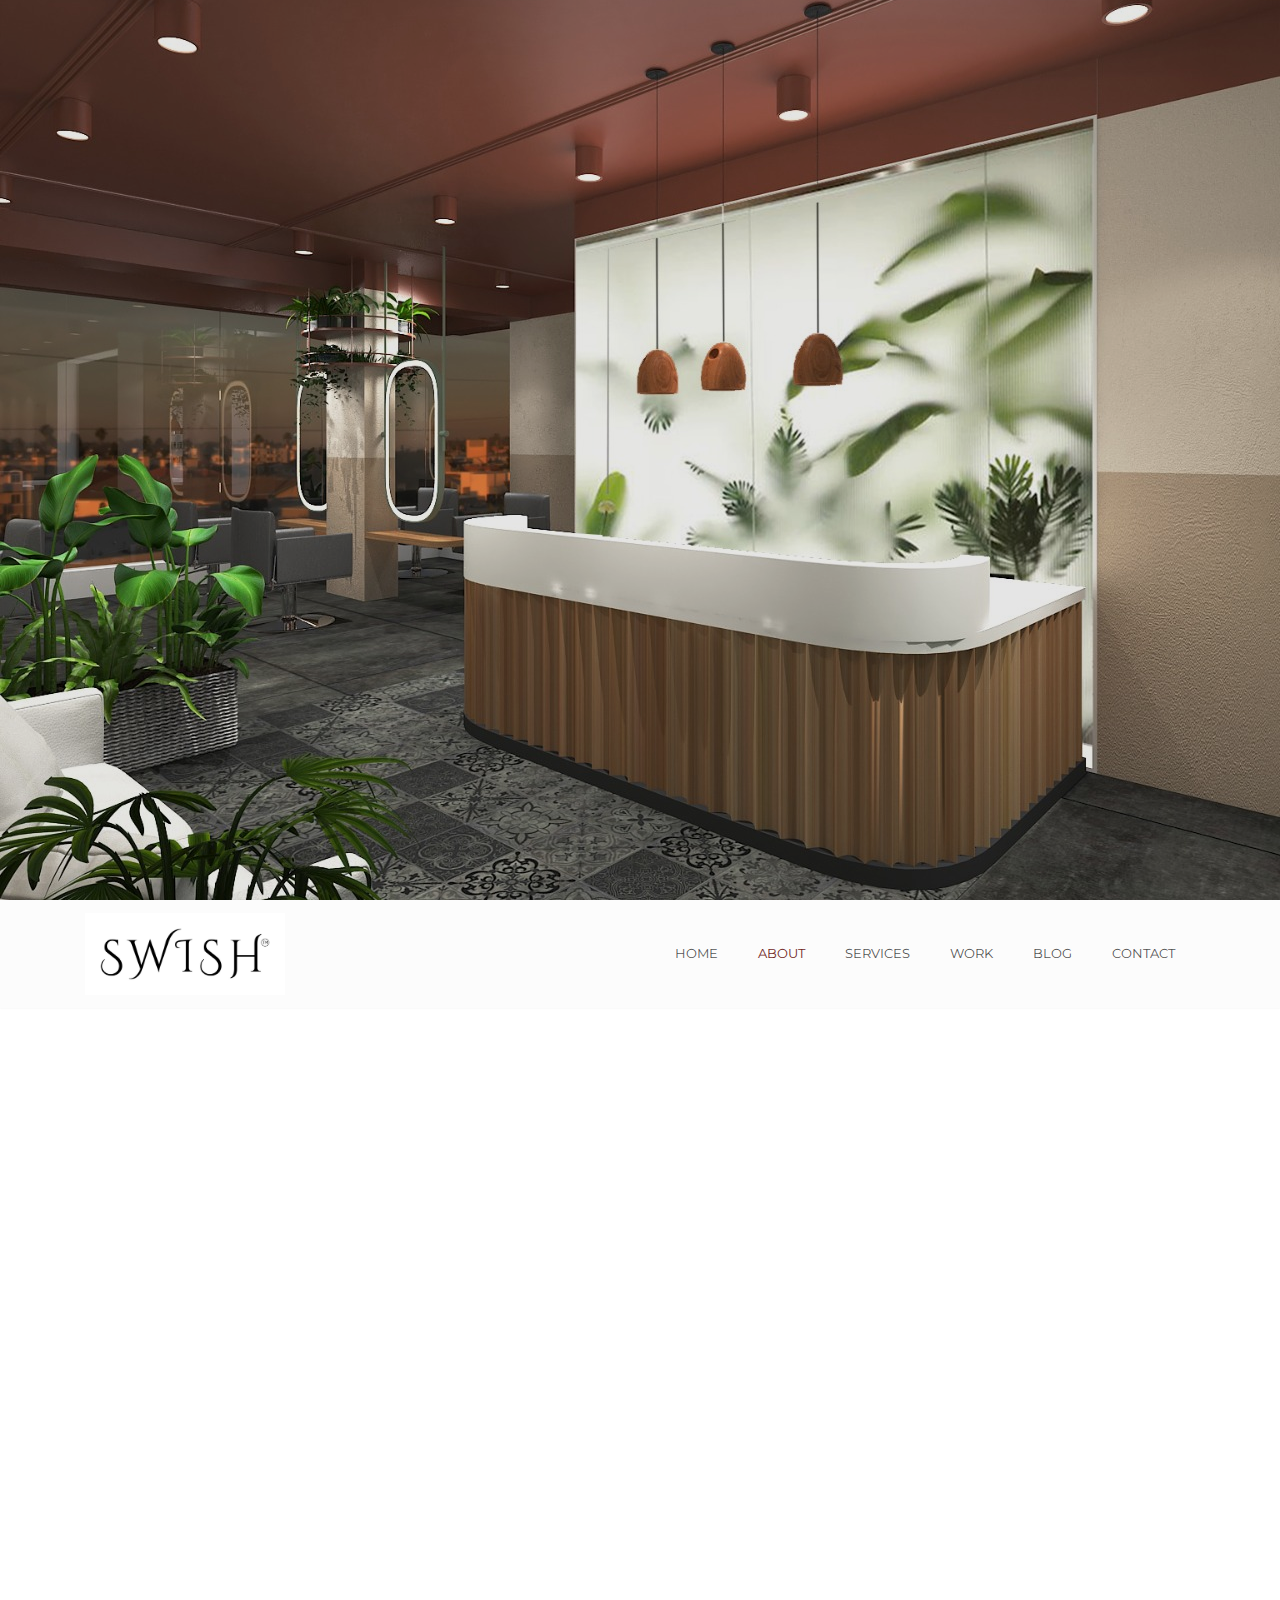
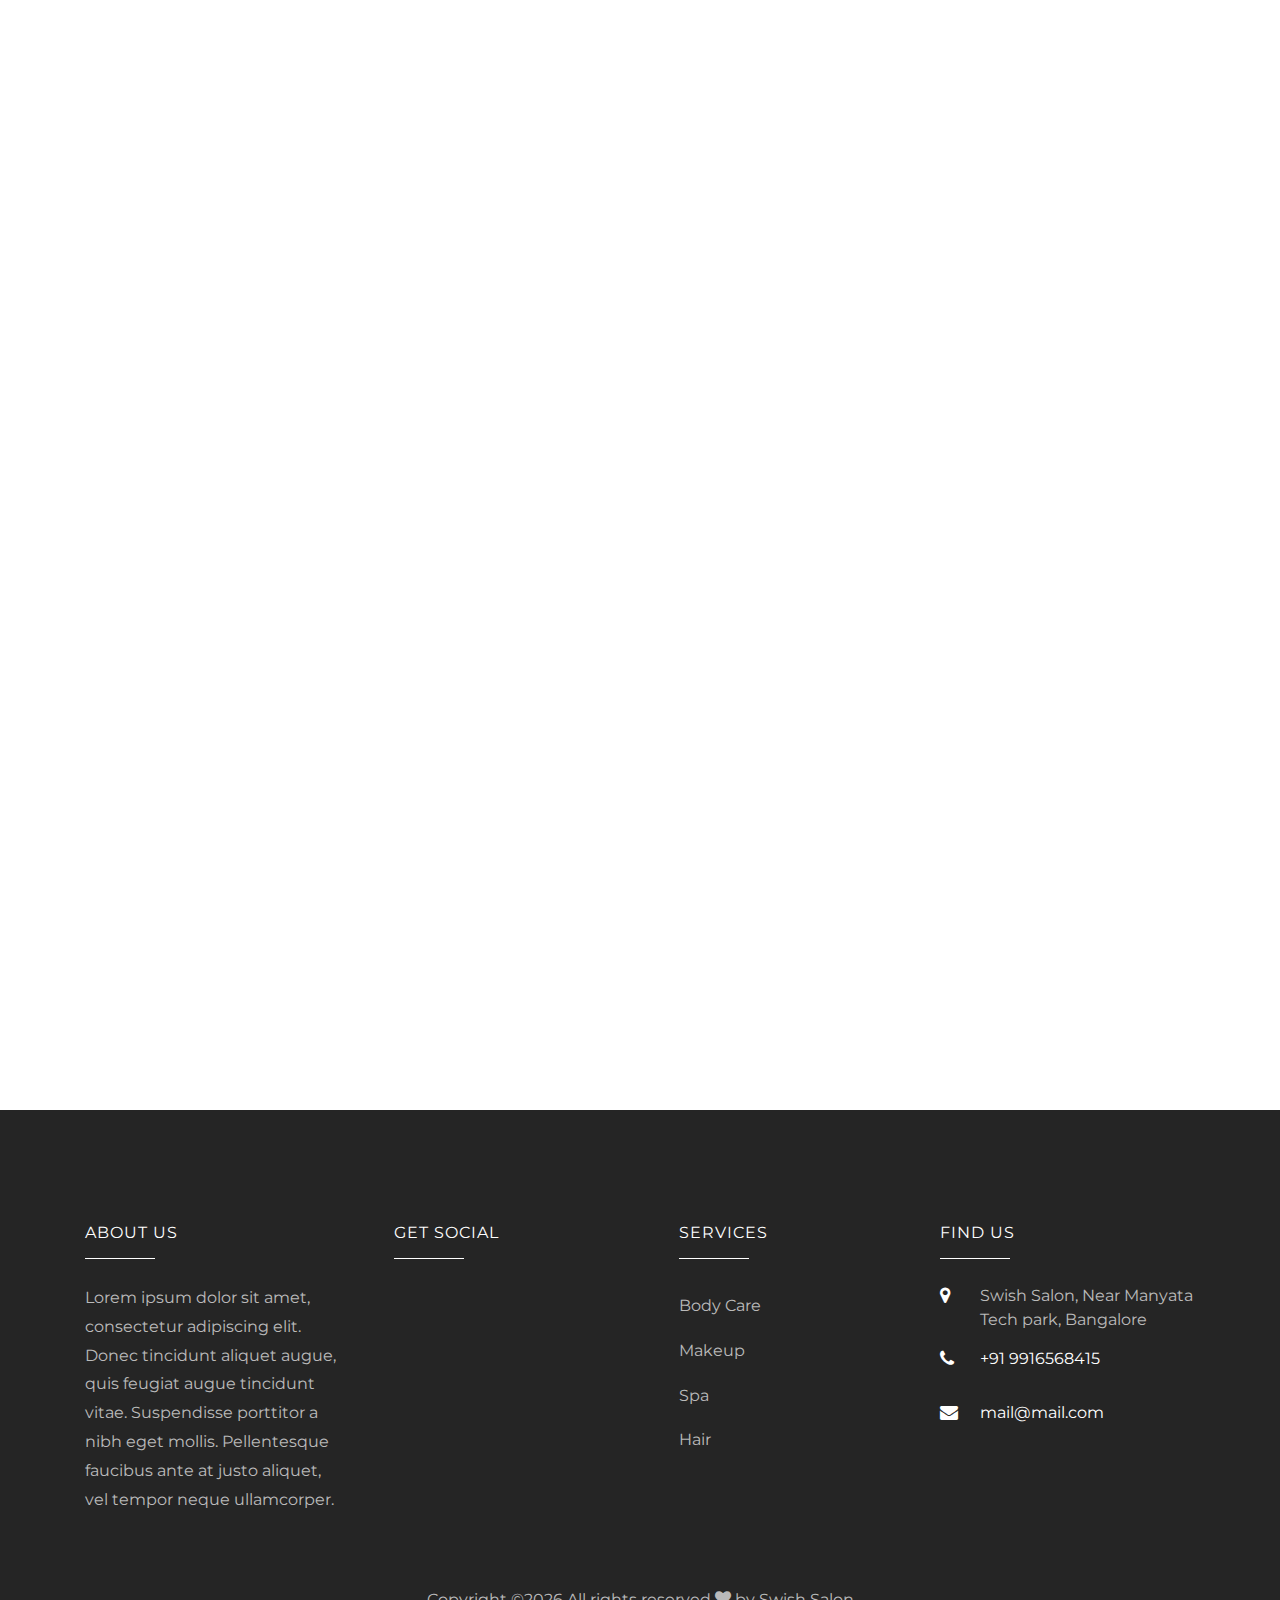
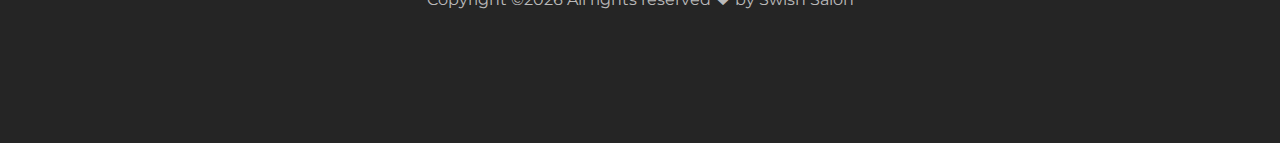
==== about.html @ e0be9bf8 "First commit" ====
<!DOCTYPE html>
<html lang="en">
  <head>
    <title>Swish Salon</title>
    <meta charset="utf-8">
    <meta name="viewport" content="width=device-width, initial-scale=1, shrink-to-fit=no">
    
    <link href="https://fonts.googleapis.com/css?family=Montserrat:300,400,600,700" rel="stylesheet">

    <link rel="stylesheet" href="css/open-iconic-bootstrap.min.css">
    <link rel="stylesheet" href="css/animate.css">
    
    <link rel="stylesheet" href="css/owl.carousel.min.css">
    <link rel="stylesheet" href="css/owl.theme.default.min.css">
    <link rel="stylesheet" href="css/magnific-popup.css">

    <link rel="stylesheet" href="css/aos.css">

    <link rel="stylesheet" href="css/ionicons.min.css">

    <link rel="stylesheet" href="css/bootstrap-datepicker.css">
    <link rel="stylesheet" href="css/jquery.timepicker.css">

    
    <link rel="stylesheet" href="css/flaticon.css">
    <link rel="stylesheet" href="css/icomoon.css">
    <link rel="stylesheet" href="css/style.css">
    <link rel="stylesheet" type="text/css" href="css/custom.css">
  </head>
  <body>
    
    <div class="hero-wrap js-fullheight" style="background-image: url('images/swish_bg.jpg');" data-stellar-background-ratio="0.5">
      <div class="overlay"></div>
      <div class="container">
        <div class="row no-gutters slider-text js-fullheight align-items-center justify-content-center" data-scrollax-parent="true">
          <div class="col-md-8 ftco-animate text-center" data-scrollax=" properties: { translateY: '70%' }">
            <div class="icon">
              <a href="index.html" class="logo">
                <h1 class="font-60">Swish</h1>
              </a>
            </div>
            <h1 class="mb-4 font-35" data-scrollax="properties: { translateY: '30%', opacity: 1.6 }">Hair And Beauty</h1>
            <p class="mb-5" data-scrollax="properties: { translateY: '30%', opacity: 1.6 }"></p>

            <p data-scrollax="properties: { translateY: '30%', opacity: 1.6 }"><a href="services.html" class="btn btn-white btn-outline-white px-4 py-3">View Our Services</a></p>
          </div>
        </div>
      </div>
    </div>
    
    <nav class="navbar navbar-expand-lg navbar-dark ftco_navbar bg-dark ftco-navbar-light" id="ftco-navbar">
      <div class="container">
        <a class="navbar-brand" href="index.html"><img src="images/swish.jpg" class="logo-img" alt="logo image"></a>
        <button class="navbar-toggler" type="button" data-toggle="collapse" data-target="#ftco-nav" aria-controls="ftco-nav" aria-expanded="false" aria-label="Toggle navigation">
          <span class="oi oi-menu"></span> Menu
        </button>

        <div class="collapse navbar-collapse" id="ftco-nav">
          <ul class="navbar-nav ml-auto">
            <li class="nav-item"><a href="index.html" class="nav-link">Home</a></li>
            <li class="nav-item active"><a href="about.html" class="nav-link">About</a></li>
            <li class="nav-item"><a href="services.html" class="nav-link">Services</a></li>
            <li class="nav-item"><a href="work.html" class="nav-link">Work</a></li>
            <li class="nav-item"><a href="blog.html" class="nav-link">Blog</a></li>
            <li class="nav-item"><a href="contact.html" class="nav-link">Contact</a></li>
          </ul>
        </div>
      </div>
    </nav>
    <!-- END nav -->

    <section class="ftco-section">
    	<div class="container">
    		<div class="row d-flex">
    			<div class="col-md-6 d-flex ftco-animate">
    				<div class="img img-about align-self-stretch" style="background-image: url(images/bg_3.jpg); width: 100%;"></div>
    			</div>
    			<div class="col-md-6 pl-md-5 ftco-animate">
    				<h2 class="mb-4">About Swish Salon and Spa</h2>
    				<p>Lorem ipsum dolor sit amet, consectetur adipiscing elit. Donec tincidunt aliquet augue, quis feugiat augue tincidunt vitae. Suspendisse porttitor a nibh eget mollis. Pellentesque faucibus ante at justo aliquet, vel tempor neque ullamcorper. Duis scelerisque enim arcu, commodo rutrum nisi volutpat sit amet. Aenean non elit vel mauris auctor placerat. Ut pretium aliquam velit. Cras nec lectus placerat, suscipit erat id, congue nisi. Nullam tristique consectetur vestibulum. Nulla rutrum purus vel enim pellentesque, non maximus massa ullamcorper. Donec mollis nisi sapien, at lobortis libero interdum sed. Integer elit nunc, fringilla non viverra id, varius vel dolor. Nullam ultricies eros eget consectetur mattis. Nulla pellentesque molestie ligula ac malesuada.</p>
    				<p>Lorem ipsum dolor sit amet, consectetur adipiscing elit. Donec tincidunt aliquet augue, quis feugiat augue tincidunt vitae. Suspendisse porttitor a nibh eget mollis. Pellentesque faucibus ante at justo aliquet, vel tempor neque ullamcorper. Duis scelerisque enim arcu, commodo rutrum nisi volutpat sit amet. Aenean non elit vel mauris auctor placerat. Ut pretium aliquam velit. Cras nec lectus placerat, suscipit erat id, congue nisi. Nullam tristique consectetur vestibulum. Nulla rutrum purus vel enim pellentesque, non maximus massa ullamcorper. Donec mollis nisi sapien, at lobortis libero interdum sed. Integer elit nunc, fringilla non viverra id, varius vel dolor. Nullam ultricies eros eget consectetur mattis. Nulla pellentesque molestie ligula ac malesuada.</p>
    			</div>
    		</div>
    	</div>
    </section>

<section class="ftco-section">
      <div class="container">
        <div class="row d-flex">
          <div class="col-md-6 pl-md-5 ftco-animate">
            <h2 class="mb-4">Our products</h2>
            <p>Lorem ipsum dolor sit amet, consectetur adipiscing elit. Donec tincidunt aliquet augue, quis feugiat augue tincidunt vitae. Suspendisse porttitor a nibh eget mollis. Pellentesque faucibus ante at justo aliquet, vel tempor neque ullamcorper. Duis scelerisque enim arcu, commodo rutrum nisi volutpat sit amet. Aenean non elit vel mauris auctor placerat. Ut pretium aliquam velit. Cras nec lectus placerat, suscipit erat id, congue nisi. Nullam tristique consectetur vestibulum. Nulla rutrum purus vel enim pellentesque, non maximus massa ullamcorper. Donec mollis nisi sapien, at lobortis libero interdum sed. Integer elit nunc, fringilla non viverra id, varius vel dolor. Nullam ultricies eros eget consectetur mattis. Nulla pellentesque molestie ligula ac malesuada.</p>
            <p>Lorem ipsum dolor sit amet, consectetur adipiscing elit. Donec tincidunt aliquet augue, quis feugiat augue tincidunt vitae. Suspendisse porttitor a nibh eget mollis. Pellentesque faucibus ante at justo aliquet, vel tempor neque ullamcorper. Duis scelerisque enim arcu, commodo rutrum nisi volutpat sit amet. Aenean non elit vel mauris auctor placerat. Ut pretium aliquam velit. Cras nec lectus placerat, suscipit erat id, congue nisi. Nullam tristique consectetur vestibulum. Nulla rutrum purus vel enim pellentesque, non maximus massa ullamcorper. Donec mollis nisi sapien, at lobortis libero interdum sed. Integer elit nunc, fringilla non viverra id, varius vel dolor. Nullam ultricies eros eget consectetur mattis. Nulla pellentesque molestie ligula ac malesuada.</p>
          </div>
           <div class="col-md-6 d-flex ftco-animate">
            <div class="img img-about align-self-stretch" style="background-image: url(images/bg_3.jpg); width: 100%;"></div>
          </div>
        </div>
      </div>
    </section>

    <footer class="ftco-footer ftco-section img">
      <div class="overlay"></div>
      <div class="container">
        <div class="row mb-5">
          <div class="col-md-3">
            <div class="ftco-footer-widget mb-4">
              <h2 class="ftco-heading-2">About Us</h2>
              <p>Lorem ipsum dolor sit amet, consectetur adipiscing elit. Donec tincidunt aliquet augue, quis feugiat augue tincidunt vitae. Suspendisse porttitor a nibh eget mollis. Pellentesque faucibus ante at justo aliquet, vel tempor neque ullamcorper.</p>
            </div>
          </div>
          <div class="col-md-3">
            <div class="ftco-footer-widget mb-4 ml-md-4">
            <h2 class="ftco-heading-2">Get Social</h2>
            <ul class="ftco-footer-social list-unstyled">
                <li class="ftco-animate"><a href="#"><span class="icon-twitter"></span></a></li>
                <li class="ftco-animate"><a href="#"><span class="icon-facebook"></span></a></li>
                <li class="ftco-animate"><a href="#"><span class="icon-instagram"></span></a></li>
            </ul>
          </div>
          </div>
          <div class="col-md-3">
             <div class="ftco-footer-widget mb-4 ml-md-4">
              <h2 class="ftco-heading-2">Services</h2>
              <ul class="list-unstyled">
                <li><a href="#" class="py-2 d-block">Body Care</a></li>
                <li><a href="#" class="py-2 d-block">Makeup</a></li>
                <li><a href="#" class="py-2 d-block">Spa</a></li>
                <li><a href="#" class="py-2 d-block">Hair</a></li>
              </ul>
            </div>
          </div>
          <div class="col-md-3">
            <div class="ftco-footer-widget mb-4">
              <h2 class="ftco-heading-2">Find Us</h2>
              <div class="block-23 mb-3">
                <ul>
                  <li><span class="icon icon-map-marker"></span><span class="text">Swish Salon, Near Manyata Tech park, Bangalore</span></li>
                  <li><a href="#"><span class="icon icon-phone"></span><span class="text">+91 9916568415</span></a></li>
                  <li><a href="#"><span class="icon icon-envelope"></span><span class="text">mail@mail.com</span></a></li>
                </ul>
              </div>
            </div>
          </div>
        </div>
        <div class="row">
          <div class="col-md-12 text-center">

            <p>Copyright &copy;<script>document.write(new Date().getFullYear());</script> All rights reserved <i class="icon-heart" aria-hidden="true"></i> by Swish Salon</p>
          </div>
        </div>
      </div>
    </footer>
    
  

  <!-- loader -->
  <div id="ftco-loader" class="show fullscreen"><svg class="circular" width="48px" height="48px"><circle class="path-bg" cx="24" cy="24" r="22" fill="none" stroke-width="4" stroke="#eeeeee"/><circle class="path" cx="24" cy="24" r="22" fill="none" stroke-width="4" stroke-miterlimit="10" stroke="#F96D00"/></svg></div>


  <script src="js/jquery.min.js"></script>
  <script src="js/jquery-migrate-3.0.1.min.js"></script>
  <script src="js/popper.min.js"></script>
  <script src="js/bootstrap.min.js"></script>
  <script src="js/jquery.easing.1.3.js"></script>
  <script src="js/jquery.waypoints.min.js"></script>
  <script src="js/jquery.stellar.min.js"></script>
  <script src="js/owl.carousel.min.js"></script>
  <script src="js/jquery.magnific-popup.min.js"></script>
  <script src="js/aos.js"></script>
  <script src="js/jquery.animateNumber.min.js"></script>
  <script src="js/bootstrap-datepicker.js"></script>
  <script src="js/jquery.timepicker.min.js"></script>
  <script src="js/scrollax.min.js"></script>
  <script src="js/main.js"></script>
    
  </body>
</html>
---- css/flaticon.css ----
/*
  	Flaticon icon font: Flaticon
  	Creation date: 08/09/2018 05:20
  	*/

@font-face {
  font-family: "Flaticon";
  src: url("../fonts/flaticon/font/Flaticon.eot");
  src: url("../fonts/flaticon/font/Flaticon.eot?#iefix") format("embedded-opentype"),
       url("../fonts/flaticon/font/Flaticon.woff") format("woff"),
       url("../fonts/flaticon/font/Flaticon.ttf") format("truetype"),
       url("../fonts/flaticon/font/Flaticon.svg#Flaticon") format("svg");
  font-weight: normal;
  font-style: normal;
}

@media screen and (-webkit-min-device-pixel-ratio:0) {
  @font-face {
    font-family: "Flaticon";
    src: url("../fonts/flaticon/font/Flaticon.svg#Flaticon") format("svg");
  }
}

[class^="flaticon-"]:before, [class*=" flaticon-"]:before,
[class^="flaticon-"]:after, [class*=" flaticon-"]:after {   
  font-family: Flaticon;
  font-style: normal;
  font-weight: normal;
  font-variant: normal;
  text-transform: none;
  line-height: 1;

  /* Better Font Rendering =========== */
  -webkit-font-smoothing: antialiased;
  -moz-osx-font-smoothing: grayscale;
}

.flaticon-flower:before { content: "\f100"; }
.flaticon-cosmetics:before { content: "\f101"; }
.flaticon-curl:before { content: "\f102"; }
.flaticon-facial-treatment:before { content: "\f103"; }
---- css/icomoon.css ----
@font-face {
  font-family: 'icomoon';
  src:  url('../fonts/icomoon/icomoon.eot?6tt51o');
  src:  url('../fonts/icomoon/icomoon.eot?6tt51o#iefix') format('embedded-opentype'),
    url('../fonts/icomoon/icomoon.ttf?6tt51o') format('truetype'),
    url('../fonts/icomoon/icomoon.woff?6tt51o') format('woff'),
    url('../fonts/icomoon/icomoon.svg?6tt51o#icomoon') format('svg');
  font-weight: normal;
  font-style: normal;
}

[class^="icon-"], [class*=" icon-"] {
  /* use !important to prevent issues with browser extensions that change fonts */
  font-family: 'icomoon' !important;
  speak: none;
  font-style: normal;
  font-weight: normal;
  font-variant: normal;
  text-transform: none;
  line-height: 1;

  /* Better Font Rendering =========== */
  -webkit-font-smoothing: antialiased;
  -moz-osx-font-smoothing: grayscale;
}

.icon-asterisk:before {
  content: "\f069";
}
.icon-plus:before {
  content: "\f067";
}
.icon-question:before {
  content: "\f128";
}
.icon-minus:before {
  content: "\f068";
}
.icon-glass:before {
  content: "\f000";
}
.icon-music:before {
  content: "\f001";
}
.icon-search:before {
  content: "\f002";
}
.icon-envelope-o:before {
  content: "\f003";
}
.icon-heart:before {
  content: "\f004";
}
.icon-star:before {
  content: "\f005";
}
.icon-star-o:before {
  content: "\f006";
}
.icon-user:before {
  content: "\f007";
}
.icon-film:before {
  content: "\f008";
}
.icon-th-large:before {
  content: "\f009";
}
.icon-th:before {
  content: "\f00a";
}
.icon-th-list:before {
  content: "\f00b";
}
.icon-check:before {
  content: "\f00c";
}
.icon-close:before {
  content: "\f00d";
}
.icon-remove:before {
  content: "\f00d";
}
.icon-times:before {
  content: "\f00d";
}
.icon-search-plus:before {
  content: "\f00e";
}
.icon-search-minus:before {
  content: "\f010";
}
.icon-power-off:before {
  content: "\f011";
}
.icon-signal:before {
  content: "\f012";
}
.icon-cog:before {
  content: "\f013";
}
.icon-gear:before {
  content: "\f013";
}
.icon-trash-o:before {
  content: "\f014";
}
.icon-home:before {
  content: "\f015";
}
.icon-file-o:before {
  content: "\f016";
}
.icon-clock-o:before {
  content: "\f017";
}
.icon-road:before {
  content: "\f018";
}
.icon-download:before {
  content: "\f019";
}
.icon-arrow-circle-o-down:before {
  content: "\f01a";
}
.icon-arrow-circle-o-up:before {
  content: "\f01b";
}
.icon-inbox:before {
  content: "\f01c";
}
.icon-play-circle-o:before {
  content: "\f01d";
}
.icon-repeat:before {
  content: "\f01e";
}
.icon-rotate-right:before {
  content: "\f01e";
}
.icon-refresh:before {
  content: "\f021";
}
.icon-list-alt:before {
  content: "\f022";
}
.icon-lock:before {
  content: "\f023";
}
.icon-flag:before {
  content: "\f024";
}
.icon-headphones:before {
  content: "\f025";
}
.icon-volume-off:before {
  content: "\f026";
}
.icon-volume-down:before {
  content: "\f027";
}
.icon-volume-up:before {
  content: "\f028";
}
.icon-qrcode:before {
  content: "\f029";
}
.icon-barcode:before {
  content: "\f02a";
}
.icon-tag:before {
  content: "\f02b";
}
.icon-tags:before {
  content: "\f02c";
}
.icon-book:before {
  content: "\f02d";
}
.icon-bookmark:before {
  content: "\f02e";
}
.icon-print:before {
  content: "\f02f";
}
.icon-camera:before {
  content: "\f030";
}
.icon-font:before {
  content: "\f031";
}
.icon-bold:before {
  content: "\f032";
}
.icon-italic:before {
  content: "\f033";
}
.icon-text-height:before {
  content: "\f034";
}
.icon-text-width:before {
  content: "\f035";
}
.icon-align-left:before {
  content: "\f036";
}
.icon-align-center:before {
  content: "\f037";
}
.icon-align-right:before {
  content: "\f038";
}
.icon-align-justify:before {
  content: "\f039";
}
.icon-list:before {
  content: "\f03a";
}
.icon-dedent:before {
  content: "\f03b";
}
.icon-outdent:before {
  content: "\f03b";
}
.icon-indent:before {
  content: "\f03c";
}
.icon-video-camera:before {
  content: "\f03d";
}
.icon-image:before {
  content: "\f03e";
}
.icon-photo:before {
  content: "\f03e";
}
.icon-picture-o:before {
  content: "\f03e";
}
.icon-pencil:before {
  content: "\f040";
}
.icon-map-marker:before {
  content: "\f041";
}
.icon-adjust:before {
  content: "\f042";
}
.icon-tint:before {
  content: "\f043";
}
.icon-edit:before {
  content: "\f044";
}
.icon-pencil-square-o:before {
  content: "\f044";
}
.icon-share-square-o:before {
  content: "\f045";
}
.icon-check-square-o:before {
  content: "\f046";
}
.icon-arrows:before {
  content: "\f047";
}
.icon-step-backward:before {
  content: "\f048";
}
.icon-fast-backward:before {
  content: "\f049";
}
.icon-backward:before {
  content: "\f04a";
}
.icon-play:before {
  content: "\f04b";
}
.icon-pause:before {
  content: "\f04c";
}
.icon-stop:before {
  content: "\f04d";
}
.icon-forward:before {
  content: "\f04e";
}
.icon-fast-forward:before {
  content: "\f050";
}
.icon-step-forward:before {
  content: "\f051";
}
.icon-eject:before {
  content: "\f052";
}
.icon-chevron-left:before {
  content: "\f053";
}
.icon-chevron-right:before {
  content: "\f054";
}
.icon-plus-circle:before {
  content: "\f055";
}
.icon-minus-circle:before {
  content: "\f056";
}
.icon-times-circle:before {
  content: "\f057";
}
.icon-check-circle:before {
  content: "\f058";
}
.icon-question-circle:before {
  content: "\f059";
}
.icon-info-circle:before {
  content: "\f05a";
}
.icon-crosshairs:before {
  content: "\f05b";
}
.icon-times-circle-o:before {
  content: "\f05c";
}
.icon-check-circle-o:before {
  content: "\f05d";
}
.icon-ban:before {
  content: "\f05e";
}
.icon-arrow-left:before {
  content: "\f060";
}
.icon-arrow-right:before {
  content: "\f061";
}
.icon-arrow-up:before {
  content: "\f062";
}
.icon-arrow-down:before {
  content: "\f063";
}
.icon-mail-forward:before {
  content: "\f064";
}
.icon-share:before {
  content: "\f064";
}
.icon-expand:before {
  content: "\f065";
}
.icon-compress:before {
  content: "\f066";
}
.icon-exclamation-circle:before {
  content: "\f06a";
}
.icon-gift:before {
  content: "\f06b";
}
.icon-leaf:before {
  content: "\f06c";
}
.icon-fire:before {
  content: "\f06d";
}
.icon-eye:before {
  content: "\f06e";
}
.icon-eye-slash:before {
  content: "\f070";
}
.icon-exclamation-triangle:before {
  content: "\f071";
}
.icon-warning:before {
  content: "\f071";
}
.icon-plane:before {
  content: "\f072";
}
.icon-calendar:before {
  content: "\f073";
}
.icon-random:before {
  content: "\f074";
}
.icon-comment:before {
  content: "\f075";
}
.icon-magnet:before {
  content: "\f076";
}
.icon-chevron-up:before {
  content: "\f077";
}
.icon-chevron-down:before {
  content: "\f078";
}
.icon-retweet:before {
  content: "\f079";
}
.icon-shopping-cart:before {
  content: "\f07a";
}
.icon-folder:before {
  content: "\f07b";
}
.icon-folder-open:before {
  content: "\f07c";
}
.icon-arrows-v:before {
  content: "\f07d";
}
.icon-arrows-h:before {
  content: "\f07e";
}
.icon-bar-chart:before {
  content: "\f080";
}
.icon-bar-chart-o:before {
  content: "\f080";
}
.icon-twitter-square:before {
  content: "\f081";
}
.icon-facebook-square:before {
  content: "\f082";
}
.icon-camera-retro:before {
  content: "\f083";
}
.icon-key:before {
  content: "\f084";
}
.icon-cogs:before {
  content: "\f085";
}
.icon-gears:before {
  content: "\f085";
}
.icon-comments:before {
  content: "\f086";
}
.icon-thumbs-o-up:before {
  content: "\f087";
}
.icon-thumbs-o-down:before {
  content: "\f088";
}
.icon-star-half:before {
  content: "\f089";
}
.icon-heart-o:before {
  content: "\f08a";
}
.icon-sign-out:before {
  content: "\f08b";
}
.icon-linkedin-square:before {
  content: "\f08c";
}
.icon-thumb-tack:before {
  content: "\f08d";
}
.icon-external-link:before {
  content: "\f08e";
}
.icon-sign-in:before {
  content: "\f090";
}
.icon-trophy:before {
  content: "\f091";
}
.icon-github-square:before {
  content: "\f092";
}
.icon-upload:before {
  content: "\f093";
}
.icon-lemon-o:before {
  content: "\f094";
}
.icon-phone:before {
  content: "\f095";
}
.icon-square-o:before {
  content: "\f096";
}
.icon-bookmark-o:before {
  content: "\f097";
}
.icon-phone-square:before {
  content: "\f098";
}
.icon-twitter:before {
  content: "\f099";
}
.icon-facebook:before {
  content: "\f09a";
}
.icon-facebook-f:before {
  content: "\f09a";
}
.icon-github:before {
  content: "\f09b";
}
.icon-unlock:before {
  content: "\f09c";
}
.icon-credit-card:before {
  content: "\f09d";
}
.icon-feed:before {
  content: "\f09e";
}
.icon-rss:before {
  content: "\f09e";
}
.icon-hdd-o:before {
  content: "\f0a0";
}
.icon-bullhorn:before {
  content: "\f0a1";
}
.icon-bell-o:before {
  content: "\f0a2";
}
.icon-certificate:before {
  content: "\f0a3";
}
.icon-hand-o-right:before {
  content: "\f0a4";
}
.icon-hand-o-left:before {
  content: "\f0a5";
}
.icon-hand-o-up:before {
  content: "\f0a6";
}
.icon-hand-o-down:before {
  content: "\f0a7";
}
.icon-arrow-circle-left:before {
  content: "\f0a8";
}
.icon-arrow-circle-right:before {
  content: "\f0a9";
}
.icon-arrow-circle-up:before {
  content: "\f0aa";
}
.icon-arrow-circle-down:before {
  content: "\f0ab";
}
.icon-globe:before {
  content: "\f0ac";
}
.icon-wrench:before {
  content: "\f0ad";
}
.icon-tasks:before {
  content: "\f0ae";
}
.icon-filter:before {
  content: "\f0b0";
}
.icon-briefcase:before {
  content: "\f0b1";
}
.icon-arrows-alt:before {
  content: "\f0b2";
}
.icon-group:before {
  content: "\f0c0";
}
.icon-users:before {
  content: "\f0c0";
}
.icon-chain:before {
  content: "\f0c1";
}
.icon-link:before {
  content: "\f0c1";
}
.icon-cloud:before {
  content: "\f0c2";
}
.icon-flask:before {
  content: "\f0c3";
}
.icon-cut:before {
  content: "\f0c4";
}
.icon-scissors:before {
  content: "\f0c4";
}
.icon-copy:before {
  content: "\f0c5";
}
.icon-files-o:before {
  content: "\f0c5";
}
.icon-paperclip:before {
  content: "\f0c6";
}
.icon-floppy-o:before {
  content: "\f0c7";
}
.icon-save:before {
  content: "\f0c7";
}
.icon-square:before {
  content: "\f0c8";
}
.icon-bars:before {
  content: "\f0c9";
}
.icon-navicon:before {
  content: "\f0c9";
}
.icon-reorder:before {
  content: "\f0c9";
}
.icon-list-ul:before {
  content: "\f0ca";
}
.icon-list-ol:before {
  content: "\f0cb";
}
.icon-strikethrough:before {
  content: "\f0cc";
}
.icon-underline:before {
  content: "\f0cd";
}
.icon-table:before {
  content: "\f0ce";
}
.icon-magic:before {
  content: "\f0d0";
}
.icon-truck:before {
  content: "\f0d1";
}
.icon-pinterest:before {
  content: "\f0d2";
}
.icon-pinterest-square:before {
  content: "\f0d3";
}
.icon-google-plus-square:before {
  content: "\f0d4";
}
.icon-google-plus:before {
  content: "\f0d5";
}
.icon-money:before {
  content: "\f0d6";
}
.icon-caret-down:before {
  content: "\f0d7";
}
.icon-caret-up:before {
  content: "\f0d8";
}
.icon-caret-left:before {
  content: "\f0d9";
}
.icon-caret-right:before {
  content: "\f0da";
}
.icon-columns:before {
  content: "\f0db";
}
.icon-sort:before {
  content: "\f0dc";
}
.icon-unsorted:before {
  content: "\f0dc";
}
.icon-sort-desc:before {
  content: "\f0dd";
}
.icon-sort-down:before {
  content: "\f0dd";
}
.icon-sort-asc:before {
  content: "\f0de";
}
.icon-sort-up:before {
  content: "\f0de";
}
.icon-envelope:before {
  content: "\f0e0";
}
.icon-linkedin:before {
  content: "\f0e1";
}
.icon-rotate-left:before {
  content: "\f0e2";
}
.icon-undo:before {
  content: "\f0e2";
}
.icon-gavel:before {
  content: "\f0e3";
}
.icon-legal:before {
  content: "\f0e3";
}
.icon-dashboard:before {
  content: "\f0e4";
}
.icon-tachometer:before {
  content: "\f0e4";
}
.icon-comment-o:before {
  content: "\f0e5";
}
.icon-comments-o:before {
  content: "\f0e6";
}
.icon-bolt:before {
  content: "\f0e7";
}
.icon-flash:before {
  content: "\f0e7";
}
.icon-sitemap:before {
  content: "\f0e8";
}
.icon-umbrella:before {
  content: "\f0e9";
}
.icon-clipboard:before {
  content: "\f0ea";
}
.icon-paste:before {
  content: "\f0ea";
}
.icon-lightbulb-o:before {
  content: "\f0eb";
}
.icon-exchange:before {
  content: "\f0ec";
}
.icon-cloud-download:before {
  content: "\f0ed";
}
.icon-cloud-upload:before {
  content: "\f0ee";
}
.icon-user-md:before {
  content: "\f0f0";
}
.icon-stethoscope:before {
  content: "\f0f1";
}
.icon-suitcase:before {
  content: "\f0f2";
}
.icon-bell:before {
  content: "\f0f3";
}
.icon-coffee:before {
  content: "\f0f4";
}
.icon-cutlery:before {
  content: "\f0f5";
}
.icon-file-text-o:before {
  content: "\f0f6";
}
.icon-building-o:before {
  content: "\f0f7";
}
.icon-hospital-o:before {
  content: "\f0f8";
}
.icon-ambulance:before {
  content: "\f0f9";
}
.icon-medkit:before {
  content: "\f0fa";
}
.icon-fighter-jet:before {
  content: "\f0fb";
}
.icon-beer:before {
  content: "\f0fc";
}
.icon-h-square:before {
  content: "\f0fd";
}
.icon-plus-square:before {
  content: "\f0fe";
}
.icon-angle-double-left:before {
  content: "\f100";
}
.icon-angle-double-right:before {
  content: "\f101";
}
.icon-angle-double-up:before {
  content: "\f102";
}
.icon-angle-double-down:before {
  content: "\f103";
}
.icon-angle-left:before {
  content: "\f104";
}
.icon-angle-right:before {
  content: "\f105";
}
.icon-angle-up:before {
  content: "\f106";
}
.icon-angle-down:before {
  content: "\f107";
}
.icon-desktop:before {
  content: "\f108";
}
.icon-laptop:before {
  content: "\f109";
}
.icon-tablet:before {
  content: "\f10a";
}
.icon-mobile:before {
  content: "\f10b";
}
.icon-mobile-phone:before {
  content: "\f10b";
}
.icon-circle-o:before {
  content: "\f10c";
}
.icon-quote-left:before {
  content: "\f10d";
}
.icon-quote-right:before {
  content: "\f10e";
}
.icon-spinner:before {
  content: "\f110";
}
.icon-circle:before {
  content: "\f111";
}
.icon-mail-reply:before {
  content: "\f112";
}
.icon-reply:before {
  content: "\f112";
}
.icon-github-alt:before {
  content: "\f113";
}
.icon-folder-o:before {
  content: "\f114";
}
.icon-folder-open-o:before {
  content: "\f115";
}
.icon-smile-o:before {
  content: "\f118";
}
.icon-frown-o:before {
  content: "\f119";
}
.icon-meh-o:before {
  content: "\f11a";
}
.icon-gamepad:before {
  content: "\f11b";
}
.icon-keyboard-o:before {
  content: "\f11c";
}
.icon-flag-o:before {
  content: "\f11d";
}
.icon-flag-checkered:before {
  content: "\f11e";
}
.icon-terminal:before {
  content: "\f120";
}
.icon-code:before {
  content: "\f121";
}
.icon-mail-reply-all:before {
  content: "\f122";
}
.icon-reply-all:before {
  content: "\f122";
}
.icon-star-half-empty:before {
  content: "\f123";
}
.icon-star-half-full:before {
  content: "\f123";
}
.icon-star-half-o:before {
  content: "\f123";
}
.icon-location-arrow:before {
  content: "\f124";
}
.icon-crop:before {
  content: "\f125";
}
.icon-code-fork:before {
  content: "\f126";
}
.icon-chain-broken:before {
  content: "\f127";
}
.icon-unlink:before {
  content: "\f127";
}
.icon-info:before {
  content: "\f129";
}
.icon-exclamation:before {
  content: "\f12a";
}
.icon-superscript:before {
  content: "\f12b";
}
.icon-subscript:before {
  content: "\f12c";
}
.icon-eraser:before {
  content: "\f12d";
}
.icon-puzzle-piece:before {
  content: "\f12e";
}
.icon-microphone:before {
  content: "\f130";
}
.icon-microphone-slash:before {
  content: "\f131";
}
.icon-shield:before {
  content: "\f132";
}
.icon-calendar-o:before {
  content: "\f133";
}
.icon-fire-extinguisher:before {
  content: "\f134";
}
.icon-rocket:before {
  content: "\f135";
}
.icon-maxcdn:before {
  content: "\f136";
}
.icon-chevron-circle-left:before {
  content: "\f137";
}
.icon-chevron-circle-right:before {
  content: "\f138";
}
.icon-chevron-circle-up:before {
  content: "\f139";
}
.icon-chevron-circle-down:before {
  content: "\f13a";
}
.icon-html5:before {
  content: "\f13b";
}
.icon-css3:before {
  content: "\f13c";
}
.icon-anchor:before {
  content: "\f13d";
}
.icon-unlock-alt:before {
  content: "\f13e";
}
.icon-bullseye:before {
  content: "\f140";
}
.icon-ellipsis-h:before {
  content: "\f141";
}
.icon-ellipsis-v:before {
  content: "\f142";
}
.icon-rss-square:before {
  content: "\f143";
}
.icon-play-circle:before {
  content: "\f144";
}
.icon-ticket:before {
  content: "\f145";
}
.icon-minus-square:before {
  content: "\f146";
}
.icon-minus-square-o:before {
  content: "\f147";
}
.icon-level-up:before {
  content: "\f148";
}
.icon-level-down:before {
  content: "\f149";
}
.icon-check-square:before {
  content: "\f14a";
}
.icon-pencil-square:before {
  content: "\f14b";
}
.icon-external-link-square:before {
  content: "\f14c";
}
.icon-share-square:before {
  content: "\f14d";
}
.icon-compass:before {
  content: "\f14e";
}
.icon-caret-square-o-down:before {
  content: "\f150";
}
.icon-toggle-down:before {
  content: "\f150";
}
.icon-caret-square-o-up:before {
  content: "\f151";
}
.icon-toggle-up:before {
  content: "\f151";
}
.icon-caret-square-o-right:before {
  content: "\f152";
}
.icon-toggle-right:before {
  content: "\f152";
}
.icon-eur:before {
  content: "\f153";
}
.icon-euro:before {
  content: "\f153";
}
.icon-gbp:before {
  content: "\f154";
}
.icon-dollar:before {
  content: "\f155";
}
.icon-usd:before {
  content: "\f155";
}
.icon-inr:before {
  content: "\f156";
}
.icon-rupee:before {
  content: "\f156";
}
.icon-cny:before {
  content: "\f157";
}
.icon-jpy:before {
  content: "\f157";
}
.icon-rmb:before {
  content: "\f157";
}
.icon-yen:before {
  content: "\f157";
}
.icon-rouble:before {
  content: "\f158";
}
.icon-rub:before {
  content: "\f158";
}
.icon-ruble:before {
  content: "\f158";
}
.icon-krw:before {
  content: "\f159";
}
.icon-won:before {
  content: "\f159";
}
.icon-bitcoin:before {
  content: "\f15a";
}
.icon-btc:before {
  content: "\f15a";
}
.icon-file:before {
  content: "\f15b";
}
.icon-file-text:before {
  content: "\f15c";
}
.icon-sort-alpha-asc:before {
  content: "\f15d";
}
.icon-sort-alpha-desc:before {
  content: "\f15e";
}
.icon-sort-amount-asc:before {
  content: "\f160";
}
.icon-sort-amount-desc:before {
  content: "\f161";
}
.icon-sort-numeric-asc:before {
  content: "\f162";
}
.icon-sort-numeric-desc:before {
  content: "\f163";
}
.icon-thumbs-up:before {
  content: "\f164";
}
.icon-thumbs-down:before {
  content: "\f165";
}
.icon-youtube-square:before {
  content: "\f166";
}
.icon-youtube:before {
  content: "\f167";
}
.icon-xing:before {
  content: "\f168";
}
.icon-xing-square:before {
  content: "\f169";
}
.icon-youtube-play:before {
  content: "\f16a";
}
.icon-dropbox:before {
  content: "\f16b";
}
.icon-stack-overflow:before {
  content: "\f16c";
}
.icon-instagram:before {
  content: "\f16d";
}
.icon-flickr:before {
  content: "\f16e";
}
.icon-adn:before {
  content: "\f170";
}
.icon-bitbucket:before {
  content: "\f171";
}
.icon-bitbucket-square:before {
  content: "\f172";
}
.icon-tumblr:before {
  content: "\f173";
}
.icon-tumblr-square:before {
  content: "\f174";
}
.icon-long-arrow-down:before {
  content: "\f175";
}
.icon-long-arrow-up:before {
  content: "\f176";
}
.icon-long-arrow-left:before {
  content: "\f177";
}
.icon-long-arrow-right:before {
  content: "\f178";
}
.icon-apple:before {
  content: "\f179";
}
.icon-windows:before {
  content: "\f17a";
}
.icon-android:before {
  content: "\f17b";
}
.icon-linux:before {
  content: "\f17c";
}
.icon-dribbble:before {
  content: "\f17d";
}
.icon-skype:before {
  content: "\f17e";
}
.icon-foursquare:before {
  content: "\f180";
}
.icon-trello:before {
  content: "\f181";
}
.icon-female:before {
  content: "\f182";
}
.icon-male:before {
  content: "\f183";
}
.icon-gittip:before {
  content: "\f184";
}
.icon-gratipay:before {
  content: "\f184";
}
.icon-sun-o:before {
  content: "\f185";
}
.icon-moon-o:before {
  content: "\f186";
}
.icon-archive:before {
  content: "\f187";
}
.icon-bug:before {
  content: "\f188";
}
.icon-vk:before {
  content: "\f189";
}
.icon-weibo:before {
  content: "\f18a";
}
.icon-renren:before {
  content: "\f18b";
}
.icon-pagelines:before {
  content: "\f18c";
}
.icon-stack-exchange:before {
  content: "\f18d";
}
.icon-arrow-circle-o-right:before {
  content: "\f18e";
}
.icon-arrow-circle-o-left:before {
  content: "\f190";
}
.icon-caret-square-o-left:before {
  content: "\f191";
}
.icon-toggle-left:before {
  content: "\f191";
}
.icon-dot-circle-o:before {
  content: "\f192";
}
.icon-wheelchair:before {
  content: "\f193";
}
.icon-vimeo-square:before {
  content: "\f194";
}
.icon-try:before {
  content: "\f195";
}
.icon-turkish-lira:before {
  content: "\f195";
}
.icon-plus-square-o:before {
  content: "\f196";
}
.icon-space-shuttle:before {
  content: "\f197";
}
.icon-slack:before {
  content: "\f198";
}
.icon-envelope-square:before {
  content: "\f199";
}
.icon-wordpress:before {
  content: "\f19a";
}
.icon-openid:before {
  content: "\f19b";
}
.icon-bank:before {
  content: "\f19c";
}
.icon-institution:before {
  content: "\f19c";
}
.icon-university:before {
  content: "\f19c";
}
.icon-graduation-cap:before {
  content: "\f19d";
}
.icon-mortar-board:before {
  content: "\f19d";
}
.icon-yahoo:before {
  content: "\f19e";
}
.icon-google:before {
  content: "\f1a0";
}
.icon-reddit:before {
  content: "\f1a1";
}
.icon-reddit-square:before {
  content: "\f1a2";
}
.icon-stumbleupon-circle:before {
  content: "\f1a3";
}
.icon-stumbleupon:before {
  content: "\f1a4";
}
.icon-delicious:before {
  content: "\f1a5";
}
.icon-digg:before {
  content: "\f1a6";
}
.icon-pied-piper-pp:before {
  content: "\f1a7";
}
.icon-pied-piper-alt:before {
  content: "\f1a8";
}
.icon-drupal:before {
  content: "\f1a9";
}
.icon-joomla:before {
  content: "\f1aa";
}
.icon-language:before {
  content: "\f1ab";
}
.icon-fax:before {
  content: "\f1ac";
}
.icon-building:before {
  content: "\f1ad";
}
.icon-child:before {
  content: "\f1ae";
}
.icon-paw:before {
  content: "\f1b0";
}
.icon-spoon:before {
  content: "\f1b1";
}
.icon-cube:before {
  content: "\f1b2";
}
.icon-cubes:before {
  content: "\f1b3";
}
.icon-behance:before {
  content: "\f1b4";
}
.icon-behance-square:before {
  content: "\f1b5";
}
.icon-steam:before {
  content: "\f1b6";
}
.icon-steam-square:before {
  content: "\f1b7";
}
.icon-recycle:before {
  content: "\f1b8";
}
.icon-automobile:before {
  content: "\f1b9";
}
.icon-car:before {
  content: "\f1b9";
}
.icon-cab:before {
  content: "\f1ba";
}
.icon-taxi:before {
  content: "\f1ba";
}
.icon-tree:before {
  content: "\f1bb";
}
.icon-spotify:before {
  content: "\f1bc";
}
.icon-deviantart:before {
  content: "\f1bd";
}
.icon-soundcloud:before {
  content: "\f1be";
}
.icon-database:before {
  content: "\f1c0";
}
.icon-file-pdf-o:before {
  content: "\f1c1";
}
.icon-file-word-o:before {
  content: "\f1c2";
}
.icon-file-excel-o:before {
  content: "\f1c3";
}
.icon-file-powerpoint-o:before {
  content: "\f1c4";
}
.icon-file-image-o:before {
  content: "\f1c5";
}
.icon-file-photo-o:before {
  content: "\f1c5";
}
.icon-file-picture-o:before {
  content: "\f1c5";
}
.icon-file-archive-o:before {
  content: "\f1c6";
}
.icon-file-zip-o:before {
  content: "\f1c6";
}
.icon-file-audio-o:before {
  content: "\f1c7";
}
.icon-file-sound-o:before {
  content: "\f1c7";
}
.icon-file-movie-o:before {
  content: "\f1c8";
}
.icon-file-video-o:before {
  content: "\f1c8";
}
.icon-file-code-o:before {
  content: "\f1c9";
}
.icon-vine:before {
  content: "\f1ca";
}
.icon-codepen:before {
  content: "\f1cb";
}
.icon-jsfiddle:before {
  content: "\f1cc";
}
.icon-life-bouy:before {
  content: "\f1cd";
}
.icon-life-buoy:before {
  content: "\f1cd";
}
.icon-life-ring:before {
  content: "\f1cd";
}
.icon-life-saver:before {
  content: "\f1cd";
}
.icon-support:before {
  content: "\f1cd";
}
.icon-circle-o-notch:before {
  content: "\f1ce";
}
.icon-ra:before {
  content: "\f1d0";
}
.icon-rebel:before {
  content: "\f1d0";
}
.icon-resistance:before {
  content: "\f1d0";
}
.icon-empire:before {
  content: "\f1d1";
}
.icon-ge:before {
  content: "\f1d1";
}
.icon-git-square:before {
  content: "\f1d2";
}
.icon-git:before {
  content: "\f1d3";
}
.icon-hacker-news:before {
  content: "\f1d4";
}
.icon-y-combinator-square:before {
  content: "\f1d4";
}
.icon-yc-square:before {
  content: "\f1d4";
}
.icon-tencent-weibo:before {
  content: "\f1d5";
}
.icon-qq:before {
  content: "\f1d6";
}
.icon-wechat:before {
  content: "\f1d7";
}
.icon-weixin:before {
  content: "\f1d7";
}
.icon-paper-plane:before {
  content: "\f1d8";
}
.icon-send:before {
  content: "\f1d8";
}
.icon-paper-plane-o:before {
  content: "\f1d9";
}
.icon-send-o:before {
  content: "\f1d9";
}
.icon-history:before {
  content: "\f1da";
}
.icon-circle-thin:before {
  content: "\f1db";
}
.icon-header:before {
  content: "\f1dc";
}
.icon-paragraph:before {
  content: "\f1dd";
}
.icon-sliders:before {
  content: "\f1de";
}
.icon-share-alt:before {
  content: "\f1e0";
}
.icon-share-alt-square:before {
  content: "\f1e1";
}
.icon-bomb:before {
  content: "\f1e2";
}
.icon-futbol-o:before {
  content: "\f1e3";
}
.icon-soccer-ball-o:before {
  content: "\f1e3";
}
.icon-tty:before {
  content: "\f1e4";
}
.icon-binoculars:before {
  content: "\f1e5";
}
.icon-plug:before {
  content: "\f1e6";
}
.icon-slideshare:before {
  content: "\f1e7";
}
.icon-twitch:before {
  content: "\f1e8";
}
.icon-yelp:before {
  content: "\f1e9";
}
.icon-newspaper-o:before {
  content: "\f1ea";
}
.icon-wifi:before {
  content: "\f1eb";
}
.icon-calculator:before {
  content: "\f1ec";
}
.icon-paypal:before {
  content: "\f1ed";
}
.icon-google-wallet:before {
  content: "\f1ee";
}
.icon-cc-visa:before {
  content: "\f1f0";
}
.icon-cc-mastercard:before {
  content: "\f1f1";
}
.icon-cc-discover:before {
  content: "\f1f2";
}
.icon-cc-amex:before {
  content: "\f1f3";
}
.icon-cc-paypal:before {
  content: "\f1f4";
}
.icon-cc-stripe:before {
  content: "\f1f5";
}
.icon-bell-slash:before {
  content: "\f1f6";
}
.icon-bell-slash-o:before {
  content: "\f1f7";
}
.icon-trash:before {
  content: "\f1f8";
}
.icon-copyright:before {
  content: "\f1f9";
}
.icon-at:before {
  content: "\f1fa";
}
.icon-eyedropper:before {
  content: "\f1fb";
}
.icon-paint-brush:before {
  content: "\f1fc";
}
.icon-birthday-cake:before {
  content: "\f1fd";
}
.icon-area-chart:before {
  content: "\f1fe";
}
.icon-pie-chart:before {
  content: "\f200";
}
.icon-line-chart:before {
  content: "\f201";
}
.icon-lastfm:before {
  content: "\f202";
}
.icon-lastfm-square:before {
  content: "\f203";
}
.icon-toggle-off:before {
  content: "\f204";
}
.icon-toggle-on:before {
  content: "\f205";
}
.icon-bicycle:before {
  content: "\f206";
}
.icon-bus:before {
  content: "\f207";
}
.icon-ioxhost:before {
  content: "\f208";
}
.icon-angellist:before {
  content: "\f209";
}
.icon-cc:before {
  content: "\f20a";
}
.icon-ils:before {
  content: "\f20b";
}
.icon-shekel:before {
  content: "\f20b";
}
.icon-sheqel:before {
  content: "\f20b";
}
.icon-meanpath:before {
  content: "\f20c";
}
.icon-buysellads:before {
  content: "\f20d";
}
.icon-connectdevelop:before {
  content: "\f20e";
}
.icon-dashcube:before {
  content: "\f210";
}
.icon-forumbee:before {
  content: "\f211";
}
.icon-leanpub:before {
  content: "\f212";
}
.icon-sellsy:before {
  content: "\f213";
}
.icon-shirtsinbulk:before {
  content: "\f214";
}
.icon-simplybuilt:before {
  content: "\f215";
}
.icon-skyatlas:before {
  content: "\f216";
}
.icon-cart-plus:before {
  content: "\f217";
}
.icon-cart-arrow-down:before {
  content: "\f218";
}
.icon-diamond:before {
  content: "\f219";
}
.icon-ship:before {
  content: "\f21a";
}
.icon-user-secret:before {
  content: "\f21b";
}
.icon-motorcycle:before {
  content: "\f21c";
}
.icon-street-view:before {
  content: "\f21d";
}
.icon-heartbeat:before {
  content: "\f21e";
}
.icon-venus:before {
  content: "\f221";
}
.icon-mars:before {
  content: "\f222";
}
.icon-mercury:before {
  content: "\f223";
}
.icon-intersex:before {
  content: "\f224";
}
.icon-transgender:before {
  content: "\f224";
}
.icon-transgender-alt:before {
  content: "\f225";
}
.icon-venus-double:before {
  content: "\f226";
}
.icon-mars-double:before {
  content: "\f227";
}
.icon-venus-mars:before {
  content: "\f228";
}
.icon-mars-stroke:before {
  content: "\f229";
}
.icon-mars-stroke-v:before {
  content: "\f22a";
}
.icon-mars-stroke-h:before {
  content: "\f22b";
}
.icon-neuter:before {
  content: "\f22c";
}
.icon-genderless:before {
  content: "\f22d";
}
.icon-facebook-official:before {
  content: "\f230";
}
.icon-pinterest-p:before {
  content: "\f231";
}
.icon-whatsapp:before {
  content: "\f232";
}
.icon-server:before {
  content: "\f233";
}
.icon-user-plus:before {
  content: "\f234";
}
.icon-user-times:before {
  content: "\f235";
}
.icon-bed:before {
  content: "\f236";
}
.icon-hotel:before {
  content: "\f236";
}
.icon-viacoin:before {
  content: "\f237";
}
.icon-train:before {
  content: "\f238";
}
.icon-subway:before {
  content: "\f239";
}
.icon-medium:before {
  content: "\f23a";
}
.icon-y-combinator:before {
  content: "\f23b";
}
.icon-yc:before {
  content: "\f23b";
}
.icon-optin-monster:before {
  content: "\f23c";
}
.icon-opencart:before {
  content: "\f23d";
}
.icon-expeditedssl:before {
  content: "\f23e";
}
.icon-battery:before {
  content: "\f240";
}
.icon-battery-4:before {
  content: "\f240";
}
.icon-battery-full:before {
  content: "\f240";
}
.icon-battery-3:before {
  content: "\f241";
}
.icon-battery-three-quarters:before {
  content: "\f241";
}
.icon-battery-2:before {
  content: "\f242";
}
.icon-battery-half:before {
  content: "\f242";
}
.icon-battery-1:before {
  content: "\f243";
}
.icon-battery-quarter:before {
  content: "\f243";
}
.icon-battery-0:before {
  content: "\f244";
}
.icon-battery-empty:before {
  content: "\f244";
}
.icon-mouse-pointer:before {
  content: "\f245";
}
.icon-i-cursor:before {
  content: "\f246";
}
.icon-object-group:before {
  content: "\f247";
}
.icon-object-ungroup:before {
  content: "\f248";
}
.icon-sticky-note:before {
  content: "\f249";
}
.icon-sticky-note-o:before {
  content: "\f24a";
}
.icon-cc-jcb:before {
  content: "\f24b";
}
.icon-cc-diners-club:before {
  content: "\f24c";
}
.icon-clone:before {
  content: "\f24d";
}
.icon-balance-scale:before {
  content: "\f24e";
}
.icon-hourglass-o:before {
  content: "\f250";
}
.icon-hourglass-1:before {
  content: "\f251";
}
.icon-hourglass-start:before {
  content: "\f251";
}
.icon-hourglass-2:before {
  content: "\f252";
}
.icon-hourglass-half:before {
  content: "\f252";
}
.icon-hourglass-3:before {
  content: "\f253";
}
.icon-hourglass-end:before {
  content: "\f253";
}
.icon-hourglass:before {
  content: "\f254";
}
.icon-hand-grab-o:before {
  content: "\f255";
}
.icon-hand-rock-o:before {
  content: "\f255";
}
.icon-hand-paper-o:before {
  content: "\f256";
}
.icon-hand-stop-o:before {
  content: "\f256";
}
.icon-hand-scissors-o:before {
  content: "\f257";
}
.icon-hand-lizard-o:before {
  content: "\f258";
}
.icon-hand-spock-o:before {
  content: "\f259";
}
.icon-hand-pointer-o:before {
  content: "\f25a";
}
.icon-hand-peace-o:before {
  content: "\f25b";
}
.icon-trademark:before {
  content: "\f25c";
}
.icon-registered:before {
  content: "\f25d";
}
.icon-creative-commons:before {
  content: "\f25e";
}
.icon-gg:before {
  content: "\f260";
}
.icon-gg-circle:before {
  content: "\f261";
}
.icon-tripadvisor:before {
  content: "\f262";
}
.icon-odnoklassniki:before {
  content: "\f263";
}
.icon-odnoklassniki-square:before {
  content: "\f264";
}
.icon-get-pocket:before {
  content: "\f265";
}
.icon-wikipedia-w:before {
  content: "\f266";
}
.icon-safari:before {
  content: "\f267";
}
.icon-chrome:before {
  content: "\f268";
}
.icon-firefox:before {
  content: "\f269";
}
.icon-opera:before {
  content: "\f26a";
}
.icon-internet-explorer:before {
  content: "\f26b";
}
.icon-television:before {
  content: "\f26c";
}
.icon-tv:before {
  content: "\f26c";
}
.icon-contao:before {
  content: "\f26d";
}
.icon-500px:before {
  content: "\f26e";
}
.icon-amazon:before {
  content: "\f270";
}
.icon-calendar-plus-o:before {
  content: "\f271";
}
.icon-calendar-minus-o:before {
  content: "\f272";
}
.icon-calendar-times-o:before {
  content: "\f273";
}
.icon-calendar-check-o:before {
  content: "\f274";
}
.icon-industry:before {
  content: "\f275";
}
.icon-map-pin:before {
  content: "\f276";
}
.icon-map-signs:before {
  content: "\f277";
}
.icon-map-o:before {
  content: "\f278";
}
.icon-map:before {
  content: "\f279";
}
.icon-commenting:before {
  content: "\f27a";
}
.icon-commenting-o:before {
  content: "\f27b";
}
.icon-houzz:before {
  content: "\f27c";
}
.icon-vimeo:before {
  content: "\f27d";
}
.icon-black-tie:before {
  content: "\f27e";
}
.icon-fonticons:before {
  content: "\f280";
}
.icon-reddit-alien:before {
  content: "\f281";
}
.icon-edge:before {
  content: "\f282";
}
.icon-credit-card-alt:before {
  content: "\f283";
}
.icon-codiepie:before {
  content: "\f284";
}
.icon-modx:before {
  content: "\f285";
}
.icon-fort-awesome:before {
  content: "\f286";
}
.icon-usb:before {
  content: "\f287";
}
.icon-product-hunt:before {
  content: "\f288";
}
.icon-mixcloud:before {
  content: "\f289";
}
.icon-scribd:before {
  content: "\f28a";
}
.icon-pause-circle:before {
  content: "\f28b";
}
.icon-pause-circle-o:before {
  content: "\f28c";
}
.icon-stop-circle:before {
  content: "\f28d";
}
.icon-stop-circle-o:before {
  content: "\f28e";
}
.icon-shopping-bag:before {
  content: "\f290";
}
.icon-shopping-basket:before {
  content: "\f291";
}
.icon-hashtag:before {
  content: "\f292";
}
.icon-bluetooth:before {
  content: "\f293";
}
.icon-bluetooth-b:before {
  content: "\f294";
}
.icon-percent:before {
  content: "\f295";
}
.icon-gitlab:before {
  content: "\f296";
}
.icon-wpbeginner:before {
  content: "\f297";
}
.icon-wpforms:before {
  content: "\f298";
}
.icon-envira:before {
  content: "\f299";
}
.icon-universal-access:before {
  content: "\f29a";
}
.icon-wheelchair-alt:before {
  content: "\f29b";
}
.icon-question-circle-o:before {
  content: "\f29c";
}
.icon-blind:before {
  content: "\f29d";
}
.icon-audio-description:before {
  content: "\f29e";
}
.icon-volume-control-phone:before {
  content: "\f2a0";
}
.icon-braille:before {
  content: "\f2a1";
}
.icon-assistive-listening-systems:before {
  content: "\f2a2";
}
.icon-american-sign-language-interpreting:before {
  content: "\f2a3";
}
.icon-asl-interpreting:before {
  content: "\f2a3";
}
.icon-deaf:before {
  content: "\f2a4";
}
.icon-deafness:before {
  content: "\f2a4";
}
.icon-hard-of-hearing:before {
  content: "\f2a4";
}
.icon-glide:before {
  content: "\f2a5";
}
.icon-glide-g:before {
  content: "\f2a6";
}
.icon-sign-language:before {
  content: "\f2a7";
}
.icon-signing:before {
  content: "\f2a7";
}
.icon-low-vision:before {
  content: "\f2a8";
}
.icon-viadeo:before {
  content: "\f2a9";
}
.icon-viadeo-square:before {
  content: "\f2aa";
}
.icon-snapchat:before {
  content: "\f2ab";
}
.icon-snapchat-ghost:before {
  content: "\f2ac";
}
.icon-snapchat-square:before {
  content: "\f2ad";
}
.icon-pied-piper:before {
  content: "\f2ae";
}
.icon-first-order:before {
  content: "\f2b0";
}
.icon-yoast:before {
  content: "\f2b1";
}
.icon-themeisle:before {
  content: "\f2b2";
}
.icon-google-plus-circle:before {
  content: "\f2b3";
}
.icon-google-plus-official:before {
  content: "\f2b3";
}
.icon-fa:before {
  content: "\f2b4";
}
.icon-font-awesome:before {
  content: "\f2b4";
}
.icon-handshake-o:before {
  content: "\f2b5";
}
.icon-envelope-open:before {
  content: "\f2b6";
}
.icon-envelope-open-o:before {
  content: "\f2b7";
}
.icon-linode:before {
  content: "\f2b8";
}
.icon-address-book:before {
  content: "\f2b9";
}
.icon-address-book-o:before {
  content: "\f2ba";
}
.icon-address-card:before {
  content: "\f2bb";
}
.icon-vcard:before {
  content: "\f2bb";
}
.icon-address-card-o:before {
  content: "\f2bc";
}
.icon-vcard-o:before {
  content: "\f2bc";
}
.icon-user-circle:before {
  content: "\f2bd";
}
.icon-user-circle-o:before {
  content: "\f2be";
}
.icon-user-o:before {
  content: "\f2c0";
}
.icon-id-badge:before {
  content: "\f2c1";
}
.icon-drivers-license:before {
  content: "\f2c2";
}
.icon-id-card:before {
  content: "\f2c2";
}
.icon-drivers-license-o:before {
  content: "\f2c3";
}
.icon-id-card-o:before {
  content: "\f2c3";
}
.icon-quora:before {
  content: "\f2c4";
}
.icon-free-code-camp:before {
  content: "\f2c5";
}
.icon-telegram:before {
  content: "\f2c6";
}
.icon-thermometer:before {
  content: "\f2c7";
}
.icon-thermometer-4:before {
  content: "\f2c7";
}
.icon-thermometer-full:before {
  content: "\f2c7";
}
.icon-thermometer-3:before {
  content: "\f2c8";
}
.icon-thermometer-three-quarters:before {
  content: "\f2c8";
}
.icon-thermometer-2:before {
  content: "\f2c9";
}
.icon-thermometer-half:before {
  content: "\f2c9";
}
.icon-thermometer-1:before {
  content: "\f2ca";
}
.icon-thermometer-quarter:before {
  content: "\f2ca";
}
.icon-thermometer-0:before {
  content: "\f2cb";
}
.icon-thermometer-empty:before {
  content: "\f2cb";
}
.icon-shower:before {
  content: "\f2cc";
}
.icon-bath:before {
  content: "\f2cd";
}
.icon-bathtub:before {
  content: "\f2cd";
}
.icon-s15:before {
  content: "\f2cd";
}
.icon-podcast:before {
  content: "\f2ce";
}
.icon-window-maximize:before {
  content: "\f2d0";
}
.icon-window-minimize:before {
  content: "\f2d1";
}
.icon-window-restore:before {
  content: "\f2d2";
}
.icon-times-rectangle:before {
  content: "\f2d3";
}
.icon-window-close:before {
  content: "\f2d3";
}
.icon-times-rectangle-o:before {
  content: "\f2d4";
}
.icon-window-close-o:before {
  content: "\f2d4";
}
.icon-bandcamp:before {
  content: "\f2d5";
}
.icon-grav:before {
  content: "\f2d6";
}
.icon-etsy:before {
  content: "\f2d7";
}
.icon-imdb:before {
  content: "\f2d8";
}
.icon-ravelry:before {
  content: "\f2d9";
}
.icon-eercast:before {
  content: "\f2da";
}
.icon-microchip:before {
  content: "\f2db";
}
.icon-snowflake-o:before {
  content: "\f2dc";
}
.icon-superpowers:before {
  content: "\f2dd";
}
.icon-wpexplorer:before {
  content: "\f2de";
}
.icon-meetup:before {
  content: "\f2e0";
}
.icon-3d_rotation:before {
  content: "\e84d";
}
.icon-ac_unit:before {
  content: "\eb3b";
}
.icon-alarm:before {
  content: "\e855";
}
.icon-access_alarms:before {
  content: "\e191";
}
.icon-schedule:before {
  content: "\e8b5";
}
.icon-accessibility:before {
  content: "\e84e";
}
.icon-accessible:before {
  content: "\e914";
}
.icon-account_balance:before {
  content: "\e84f";
}
.icon-account_balance_wallet:before {
  content: "\e850";
}
.icon-account_box:before {
  content: "\e851";
}
.icon-account_circle:before {
  content: "\e853";
}
.icon-adb:before {
  content: "\e60e";
}
.icon-add:before {
  content: "\e145";
}
.icon-add_a_photo:before {
  content: "\e439";
}
.icon-alarm_add:before {
  content: "\e856";
}
.icon-add_alert:before {
  content: "\e003";
}
.icon-add_box:before {
  content: "\e146";
}
.icon-add_circle:before {
  content: "\e147";
}
.icon-control_point:before {
  content: "\e3ba";
}
.icon-add_location:before {
  content: "\e567";
}
.icon-add_shopping_cart:before {
  content: "\e854";
}
.icon-queue:before {
  content: "\e03c";
}
.icon-add_to_queue:before {
  content: "\e05c";
}
.icon-adjust2:before {
  content: "\e39e";
}
.icon-airline_seat_flat:before {
  content: "\e630";
}
.icon-airline_seat_flat_angled:before {
  content: "\e631";
}
.icon-airline_seat_individual_suite:before {
  content: "\e632";
}
.icon-airline_seat_legroom_extra:before {
  content: "\e633";
}
.icon-airline_seat_legroom_normal:before {
  content: "\e634";
}
.icon-airline_seat_legroom_reduced:before {
  content: "\e635";
}
.icon-airline_seat_recline_extra:before {
  content: "\e636";
}
.icon-airline_seat_recline_normal:before {
  content: "\e637";
}
.icon-flight:before {
  content: "\e539";
}
.icon-airplanemode_inactive:before {
  content: "\e194";
}
.icon-airplay:before {
  content: "\e055";
}
.icon-airport_shuttle:before {
  content: "\eb3c";
}
.icon-alarm_off:before {
  content: "\e857";
}
.icon-alarm_on:before {
  content: "\e858";
}
.icon-album:before {
  content: "\e019";
}
.icon-all_inclusive:before {
  content: "\eb3d";
}
.icon-all_out:before {
  content: "\e90b";
}
.icon-android2:before {
  content: "\e859";
}
.icon-announcement:before {
  content: "\e85a";
}
.icon-apps:before {
  content: "\e5c3";
}
.icon-archive2:before {
  content: "\e149";
}
.icon-arrow_back:before {
  content: "\e5c4";
}
.icon-arrow_downward:before {
  content: "\e5db";
}
.icon-arrow_drop_down:before {
  content: "\e5c5";
}
.icon-arrow_drop_down_circle:before {
  content: "\e5c6";
}
.icon-arrow_drop_up:before {
  content: "\e5c7";
}
.icon-arrow_forward:before {
  content: "\e5c8";
}
.icon-arrow_upward:before {
  content: "\e5d8";
}
.icon-art_track:before {
  content: "\e060";
}
.icon-aspect_ratio:before {
  content: "\e85b";
}
.icon-poll:before {
  content: "\e801";
}
.icon-assignment:before {
  content: "\e85d";
}
.icon-assignment_ind:before {
  content: "\e85e";
}
.icon-assignment_late:before {
  content: "\e85f";
}
.icon-assignment_return:before {
  content: "\e860";
}
.icon-assignment_returned:before {
  content: "\e861";
}
.icon-assignment_turned_in:before {
  content: "\e862";
}
.icon-assistant:before {
  content: "\e39f";
}
.icon-flag2:before {
  content: "\e153";
}
.icon-attach_file:before {
  content: "\e226";
}
.icon-attach_money:before {
  content: "\e227";
}
.icon-attachment:before {
  content: "\e2bc";
}
.icon-audiotrack:before {
  content: "\e3a1";
}
.icon-autorenew:before {
  content: "\e863";
}
.icon-av_timer:before {
  content: "\e01b";
}
.icon-backspace:before {
  content: "\e14a";
}
.icon-cloud_upload:before {
  content: "\e2c3";
}
.icon-battery_alert:before {
  content: "\e19c";
}
.icon-battery_charging_full:before {
  content: "\e1a3";
}
.icon-battery_std:before {
  content: "\e1a5";
}
.icon-battery_unknown:before {
  content: "\e1a6";
}
.icon-beach_access:before {
  content: "\eb3e";
}
.icon-beenhere:before {
  content: "\e52d";
}
.icon-block:before {
  content: "\e14b";
}
.icon-bluetooth2:before {
  content: "\e1a7";
}
.icon-bluetooth_searching:before {
  content: "\e1aa";
}
.icon-bluetooth_connected:before {
  content: "\e1a8";
}
.icon-bluetooth_disabled:before {
  content: "\e1a9";
}
.icon-blur_circular:before {
  content: "\e3a2";
}
.icon-blur_linear:before {
  content: "\e3a3";
}
.icon-blur_off:before {
  content: "\e3a4";
}
.icon-blur_on:before {
  content: "\e3a5";
}
.icon-class:before {
  content: "\e86e";
}
.icon-turned_in:before {
  content: "\e8e6";
}
.icon-turned_in_not:before {
  content: "\e8e7";
}
.icon-border_all:before {
  content: "\e228";
}
.icon-border_bottom:before {
  content: "\e229";
}
.icon-border_clear:before {
  content: "\e22a";
}
.icon-border_color:before {
  content: "\e22b";
}
.icon-border_horizontal:before {
  content: "\e22c";
}
.icon-border_inner:before {
  content: "\e22d";
}
.icon-border_left:before {
  content: "\e22e";
}
.icon-border_outer:before {
  content: "\e22f";
}
.icon-border_right:before {
  content: "\e230";
}
.icon-border_style:before {
  content: "\e231";
}
.icon-border_top:before {
  content: "\e232";
}
.icon-border_vertical:before {
  content: "\e233";
}
.icon-branding_watermark:before {
  content: "\e06b";
}
.icon-brightness_1:before {
  content: "\e3a6";
}
.icon-brightness_2:before {
  content: "\e3a7";
}
.icon-brightness_3:before {
  content: "\e3a8";
}
.icon-brightness_4:before {
  content: "\e3a9";
}
.icon-brightness_low:before {
  content: "\e1ad";
}
.icon-brightness_medium:before {
  content: "\e1ae";
}
.icon-brightness_high:before {
  content: "\e1ac";
}
.icon-brightness_auto:before {
  content: "\e1ab";
}
.icon-broken_image:before {
  content: "\e3ad";
}
.icon-brush:before {
  content: "\e3ae";
}
.icon-bubble_chart:before {
  content: "\e6dd";
}
.icon-bug_report:before {
  content: "\e868";
}
.icon-build:before {
  content: "\e869";
}
.icon-burst_mode:before {
  content: "\e43c";
}
.icon-domain:before {
  content: "\e7ee";
}
.icon-business_center:before {
  content: "\eb3f";
}
.icon-cached:before {
  content: "\e86a";
}
.icon-cake:before {
  content: "\e7e9";
}
.icon-phone2:before {
  content: "\e0cd";
}
.icon-call_end:before {
  content: "\e0b1";
}
.icon-call_made:before {
  content: "\e0b2";
}
.icon-merge_type:before {
  content: "\e252";
}
.icon-call_missed:before {
  content: "\e0b4";
}
.icon-call_missed_outgoing:before {
  content: "\e0e4";
}
.icon-call_received:before {
  content: "\e0b5";
}
.icon-call_split:before {
  content: "\e0b6";
}
.icon-call_to_action:before {
  content: "\e06c";
}
.icon-camera2:before {
  content: "\e3af";
}
.icon-photo_camera:before {
  content: "\e412";
}
.icon-camera_enhance:before {
  content: "\e8fc";
}
.icon-camera_front:before {
  content: "\e3b1";
}
.icon-camera_rear:before {
  content: "\e3b2";
}
.icon-camera_roll:before {
  content: "\e3b3";
}
.icon-cancel:before {
  content: "\e5c9";
}
.icon-redeem:before {
  content: "\e8b1";
}
.icon-card_membership:before {
  content: "\e8f7";
}
.icon-card_travel:before {
  content: "\e8f8";
}
.icon-casino:before {
  content: "\eb40";
}
.icon-cast:before {
  content: "\e307";
}
.icon-cast_connected:before {
  content: "\e308";
}
.icon-center_focus_strong:before {
  content: "\e3b4";
}
.icon-center_focus_weak:before {
  content: "\e3b5";
}
.icon-change_history:before {
  content: "\e86b";
}
.icon-chat:before {
  content: "\e0b7";
}
.icon-chat_bubble:before {
  content: "\e0ca";
}
.icon-chat_bubble_outline:before {
  content: "\e0cb";
}
.icon-check2:before {
  content: "\e5ca";
}
.icon-check_box:before {
  content: "\e834";
}
.icon-check_box_outline_blank:before {
  content: "\e835";
}
.icon-check_circle:before {
  content: "\e86c";
}
.icon-navigate_before:before {
  content: "\e408";
}
.icon-navigate_next:before {
  content: "\e409";
}
.icon-child_care:before {
  content: "\eb41";
}
.icon-child_friendly:before {
  content: "\eb42";
}
.icon-chrome_reader_mode:before {
  content: "\e86d";
}
.icon-close2:before {
  content: "\e5cd";
}
.icon-clear_all:before {
  content: "\e0b8";
}
.icon-closed_caption:before {
  content: "\e01c";
}
.icon-wb_cloudy:before {
  content: "\e42d";
}
.icon-cloud_circle:before {
  content: "\e2be";
}
.icon-cloud_done:before {
  content: "\e2bf";
}
.icon-cloud_download:before {
  content: "\e2c0";
}
.icon-cloud_off:before {
  content: "\e2c1";
}
.icon-cloud_queue:before {
  content: "\e2c2";
}
.icon-code2:before {
  content: "\e86f";
}
.icon-photo_library:before {
  content: "\e413";
}
.icon-collections_bookmark:before {
  content: "\e431";
}
.icon-palette:before {
  content: "\e40a";
}
.icon-colorize:before {
  content: "\e3b8";
}
.icon-comment2:before {
  content: "\e0b9";
}
.icon-compare:before {
  content: "\e3b9";
}
.icon-compare_arrows:before {
  content: "\e915";
}
.icon-laptop2:before {
  content: "\e31e";
}
.icon-confirmation_number:before {
  content: "\e638";
}
.icon-contact_mail:before {
  content: "\e0d0";
}
.icon-contact_phone:before {
  content: "\e0cf";
}
.icon-contacts:before {
  content: "\e0ba";
}
.icon-content_copy:before {
  content: "\e14d";
}
.icon-content_cut:before {
  content: "\e14e";
}
.icon-content_paste:before {
  content: "\e14f";
}
.icon-control_point_duplicate:before {
  content: "\e3bb";
}
.icon-copyright2:before {
  content: "\e90c";
}
.icon-mode_edit:before {
  content: "\e254";
}
.icon-create_new_folder:before {
  content: "\e2cc";
}
.icon-payment:before {
  content: "\e8a1";
}
.icon-crop2:before {
  content: "\e3be";
}
.icon-crop_16_9:before {
  content: "\e3bc";
}
.icon-crop_3_2:before {
  content: "\e3bd";
}
.icon-crop_landscape:before {
  content: "\e3c3";
}
.icon-crop_7_5:before {
  content: "\e3c0";
}
.icon-crop_din:before {
  content: "\e3c1";
}
.icon-crop_free:before {
  content: "\e3c2";
}
.icon-crop_original:before {
  content: "\e3c4";
}
.icon-crop_portrait:before {
  content: "\e3c5";
}
.icon-crop_rotate:before {
  content: "\e437";
}
.icon-crop_square:before {
  content: "\e3c6";
}
.icon-dashboard2:before {
  content: "\e871";
}
.icon-data_usage:before {
  content: "\e1af";
}
.icon-date_range:before {
  content: "\e916";
}
.icon-dehaze:before {
  content: "\e3c7";
}
.icon-delete:before {
  content: "\e872";
}
.icon-delete_forever:before {
  content: "\e92b";
}
.icon-delete_sweep:before {
  content: "\e16c";
}
.icon-description:before {
  content: "\e873";
}
.icon-desktop_mac:before {
  content: "\e30b";
}
.icon-desktop_windows:before {
  content: "\e30c";
}
.icon-details:before {
  content: "\e3c8";
}
.icon-developer_board:before {
  content: "\e30d";
}
.icon-developer_mode:before {
  content: "\e1b0";
}
.icon-device_hub:before {
  content: "\e335";
}
.icon-phonelink:before {
  content: "\e326";
}
.icon-devices_other:before {
  content: "\e337";
}
.icon-dialer_sip:before {
  content: "\e0bb";
}
.icon-dialpad:before {
  content: "\e0bc";
}
.icon-directions:before {
  content: "\e52e";
}
.icon-directions_bike:before {
  content: "\e52f";
}
.icon-directions_boat:before {
  content: "\e532";
}
.icon-directions_bus:before {
  content: "\e530";
}
.icon-directions_car:before {
  content: "\e531";
}
.icon-directions_railway:before {
  content: "\e534";
}
.icon-directions_run:before {
  content: "\e566";
}
.icon-directions_transit:before {
  content: "\e535";
}
.icon-directions_walk:before {
  content: "\e536";
}
.icon-disc_full:before {
  content: "\e610";
}
.icon-dns:before {
  content: "\e875";
}
.icon-not_interested:before {
  content: "\e033";
}
.icon-do_not_disturb_alt:before {
  content: "\e611";
}
.icon-do_not_disturb_off:before {
  content: "\e643";
}
.icon-remove_circle:before {
  content: "\e15c";
}
.icon-dock:before {
  content: "\e30e";
}
.icon-done:before {
  content: "\e876";
}
.icon-done_all:before {
  content: "\e877";
}
.icon-donut_large:before {
  content: "\e917";
}
.icon-donut_small:before {
  content: "\e918";
}
.icon-drafts:before {
  content: "\e151";
}
.icon-drag_handle:before {
  content: "\e25d";
}
.icon-time_to_leave:before {
  content: "\e62c";
}
.icon-dvr:before {
  content: "\e1b2";
}
.icon-edit_location:before {
  content: "\e568";
}
.icon-eject2:before {
  content: "\e8fb";
}
.icon-markunread:before {
  content: "\e159";
}
.icon-enhanced_encryption:before {
  content: "\e63f";
}
.icon-equalizer:before {
  content: "\e01d";
}
.icon-error:before {
  content: "\e000";
}
.icon-error_outline:before {
  content: "\e001";
}
.icon-euro_symbol:before {
  content: "\e926";
}
.icon-ev_station:before {
  content: "\e56d";
}
.icon-insert_invitation:before {
  content: "\e24f";
}
.icon-event_available:before {
  content: "\e614";
}
.icon-event_busy:before {
  content: "\e615";
}
.icon-event_note:before {
  content: "\e616";
}
.icon-event_seat:before {
  content: "\e903";
}
.icon-exit_to_app:before {
  content: "\e879";
}
.icon-expand_less:before {
  content: "\e5ce";
}
.icon-expand_more:before {
  content: "\e5cf";
}
.icon-explicit:before {
  content: "\e01e";
}
.icon-explore:before {
  content: "\e87a";
}
.icon-exposure:before {
  content: "\e3ca";
}
.icon-exposure_neg_1:before {
  content: "\e3cb";
}
.icon-exposure_neg_2:before {
  content: "\e3cc";
}
.icon-exposure_plus_1:before {
  content: "\e3cd";
}
.icon-exposure_plus_2:before {
  content: "\e3ce";
}
.icon-exposure_zero:before {
  content: "\e3cf";
}
.icon-extension:before {
  content: "\e87b";
}
.icon-face:before {
  content: "\e87c";
}
.icon-fast_forward:before {
  content: "\e01f";
}
.icon-fast_rewind:before {
  content: "\e020";
}
.icon-favorite:before {
  content: "\e87d";
}
.icon-favorite_border:before {
  content: "\e87e";
}
.icon-featured_play_list:before {
  content: "\e06d";
}
.icon-featured_video:before {
  content: "\e06e";
}
.icon-sms_failed:before {
  content: "\e626";
}
.icon-fiber_dvr:before {
  content: "\e05d";
}
.icon-fiber_manual_record:before {
  content: "\e061";
}
.icon-fiber_new:before {
  content: "\e05e";
}
.icon-fiber_pin:before {
  content: "\e06a";
}
.icon-fiber_smart_record:before {
  content: "\e062";
}
.icon-get_app:before {
  content: "\e884";
}
.icon-file_upload:before {
  content: "\e2c6";
}
.icon-filter2:before {
  content: "\e3d3";
}
.icon-filter_1:before {
  content: "\e3d0";
}
.icon-filter_2:before {
  content: "\e3d1";
}
.icon-filter_3:before {
  content: "\e3d2";
}
.icon-filter_4:before {
  content: "\e3d4";
}
.icon-filter_5:before {
  content: "\e3d5";
}
.icon-filter_6:before {
  content: "\e3d6";
}
.icon-filter_7:before {
  content: "\e3d7";
}
.icon-filter_8:before {
  content: "\e3d8";
}
.icon-filter_9:before {
  content: "\e3d9";
}
.icon-filter_9_plus:before {
  content: "\e3da";
}
.icon-filter_b_and_w:before {
  content: "\e3db";
}
.icon-filter_center_focus:before {
  content: "\e3dc";
}
.icon-filter_drama:before {
  content: "\e3dd";
}
.icon-filter_frames:before {
  content: "\e3de";
}
.icon-terrain:before {
  content: "\e564";
}
.icon-filter_list:before {
  content: "\e152";
}
.icon-filter_none:before {
  content: "\e3e0";
}
.icon-filter_tilt_shift:before {
  content: "\e3e2";
}
.icon-filter_vintage:before {
  content: "\e3e3";
}
.icon-find_in_page:before {
  content: "\e880";
}
.icon-find_replace:before {
  content: "\e881";
}
.icon-fingerprint:before {
  content: "\e90d";
}
.icon-first_page:before {
  content: "\e5dc";
}
.icon-fitness_center:before {
  content: "\eb43";
}
.icon-flare:before {
  content: "\e3e4";
}
.icon-flash_auto:before {
  content: "\e3e5";
}
.icon-flash_off:before {
  content: "\e3e6";
}
.icon-flash_on:before {
  content: "\e3e7";
}
.icon-flight_land:before {
  content: "\e904";
}
.icon-flight_takeoff:before {
  content: "\e905";
}
.icon-flip:before {
  content: "\e3e8";
}
.icon-flip_to_back:before {
  content: "\e882";
}
.icon-flip_to_front:before {
  content: "\e883";
}
.icon-folder2:before {
  content: "\e2c7";
}
.icon-folder_open:before {
  content: "\e2c8";
}
.icon-folder_shared:before {
  content: "\e2c9";
}
.icon-folder_special:before {
  content: "\e617";
}
.icon-font_download:before {
  content: "\e167";
}
.icon-format_align_center:before {
  content: "\e234";
}
.icon-format_align_justify:before {
  content: "\e235";
}
.icon-format_align_left:before {
  content: "\e236";
}
.icon-format_align_right:before {
  content: "\e237";
}
.icon-format_bold:before {
  content: "\e238";
}
.icon-format_clear:before {
  content: "\e239";
}
.icon-format_color_fill:before {
  content: "\e23a";
}
.icon-format_color_reset:before {
  content: "\e23b";
}
.icon-format_color_text:before {
  content: "\e23c";
}
.icon-format_indent_decrease:before {
  content: "\e23d";
}
.icon-format_indent_increase:before {
  content: "\e23e";
}
.icon-format_italic:before {
  content: "\e23f";
}
.icon-format_line_spacing:before {
  content: "\e240";
}
.icon-format_list_bulleted:before {
  content: "\e241";
}
.icon-format_list_numbered:before {
  content: "\e242";
}
.icon-format_paint:before {
  content: "\e243";
}
.icon-format_quote:before {
  content: "\e244";
}
.icon-format_shapes:before {
  content: "\e25e";
}
.icon-format_size:before {
  content: "\e245";
}
.icon-format_strikethrough:before {
  content: "\e246";
}
.icon-format_textdirection_l_to_r:before {
  content: "\e247";
}
.icon-format_textdirection_r_to_l:before {
  content: "\e248";
}
.icon-format_underlined:before {
  content: "\e249";
}
.icon-question_answer:before {
  content: "\e8af";
}
.icon-forward2:before {
  content: "\e154";
}
.icon-forward_10:before {
  content: "\e056";
}
.icon-forward_30:before {
  content: "\e057";
}
.icon-forward_5:before {
  content: "\e058";
}
.icon-free_breakfast:before {
  content: "\eb44";
}
.icon-fullscreen:before {
  content: "\e5d0";
}
.icon-fullscreen_exit:before {
  content: "\e5d1";
}
.icon-functions:before {
  content: "\e24a";
}
.icon-g_translate:before {
  content: "\e927";
}
.icon-games:before {
  content: "\e021";
}
.icon-gavel2:before {
  content: "\e90e";
}
.icon-gesture:before {
  content: "\e155";
}
.icon-gif:before {
  content: "\e908";
}
.icon-goat:before {
  content: "\e900";
}
.icon-golf_course:before {
  content: "\eb45";
}
.icon-my_location:before {
  content: "\e55c";
}
.icon-location_searching:before {
  content: "\e1b7";
}
.icon-location_disabled:before {
  content: "\e1b6";
}
.icon-star2:before {
  content: "\e838";
}
.icon-gradient:before {
  content: "\e3e9";
}
.icon-grain:before {
  content: "\e3ea";
}
.icon-graphic_eq:before {
  content: "\e1b8";
}
.icon-grid_off:before {
  content: "\e3eb";
}
.icon-grid_on:before {
  content: "\e3ec";
}
.icon-people:before {
  content: "\e7fb";
}
.icon-group_add:before {
  content: "\e7f0";
}
.icon-group_work:before {
  content: "\e886";
}
.icon-hd:before {
  content: "\e052";
}
.icon-hdr_off:before {
  content: "\e3ed";
}
.icon-hdr_on:before {
  content: "\e3ee";
}
.icon-hdr_strong:before {
  content: "\e3f1";
}
.icon-hdr_weak:before {
  content: "\e3f2";
}
.icon-headset:before {
  content: "\e310";
}
.icon-headset_mic:before {
  content: "\e311";
}
.icon-healing:before {
  content: "\e3f3";
}
.icon-hearing:before {
  content: "\e023";
}
.icon-help:before {
  content: "\e887";
}
.icon-help_outline:before {
  content: "\e8fd";
}
.icon-high_quality:before {
  content: "\e024";
}
.icon-highlight:before {
  content: "\e25f";
}
.icon-highlight_off:before {
  content: "\e888";
}
.icon-restore:before {
  content: "\e8b3";
}
.icon-home2:before {
  content: "\e88a";
}
.icon-hot_tub:before {
  content: "\eb46";
}
.icon-local_hotel:before {
  content: "\e549";
}
.icon-hourglass_empty:before {
  content: "\e88b";
}
.icon-hourglass_full:before {
  content: "\e88c";
}
.icon-http:before {
  content: "\e902";
}
.icon-lock2:before {
  content: "\e897";
}
.icon-photo2:before {
  content: "\e410";
}
.icon-image_aspect_ratio:before {
  content: "\e3f5";
}
.icon-import_contacts:before {
  content: "\e0e0";
}
.icon-import_export:before {
  content: "\e0c3";
}
.icon-important_devices:before {
  content: "\e912";
}
.icon-inbox2:before {
  content: "\e156";
}
.icon-indeterminate_check_box:before {
  content: "\e909";
}
.icon-info2:before {
  content: "\e88e";
}
.icon-info_outline:before {
  content: "\e88f";
}
.icon-input:before {
  content: "\e890";
}
.icon-insert_comment:before {
  content: "\e24c";
}
.icon-insert_drive_file:before {
  content: "\e24d";
}
.icon-tag_faces:before {
  content: "\e420";
}
.icon-link2:before {
  content: "\e157";
}
.icon-invert_colors:before {
  content: "\e891";
}
.icon-invert_colors_off:before {
  content: "\e0c4";
}
.icon-iso:before {
  content: "\e3f6";
}
.icon-keyboard:before {
  content: "\e312";
}
.icon-keyboard_arrow_down:before {
  content: "\e313";
}
.icon-keyboard_arrow_left:before {
  content: "\e314";
}
.icon-keyboard_arrow_right:before {
  content: "\e315";
}
.icon-keyboard_arrow_up:before {
  content: "\e316";
}
.icon-keyboard_backspace:before {
  content: "\e317";
}
.icon-keyboard_capslock:before {
  content: "\e318";
}
.icon-keyboard_hide:before {
  content: "\e31a";
}
.icon-keyboard_return:before {
  content: "\e31b";
}
.icon-keyboard_tab:before {
  content: "\e31c";
}
.icon-keyboard_voice:before {
  content: "\e31d";
}
.icon-kitchen:before {
  content: "\eb47";
}
.icon-label:before {
  content: "\e892";
}
.icon-label_outline:before {
  content: "\e893";
}
.icon-language2:before {
  content: "\e894";
}
.icon-laptop_chromebook:before {
  content: "\e31f";
}
.icon-laptop_mac:before {
  content: "\e320";
}
.icon-laptop_windows:before {
  content: "\e321";
}
.icon-last_page:before {
  content: "\e5dd";
}
.icon-open_in_new:before {
  content: "\e89e";
}
.icon-layers:before {
  content: "\e53b";
}
.icon-layers_clear:before {
  content: "\e53c";
}
.icon-leak_add:before {
  content: "\e3f8";
}
.icon-leak_remove:before {
  content: "\e3f9";
}
.icon-lens:before {
  content: "\e3fa";
}
.icon-library_books:before {
  content: "\e02f";
}
.icon-library_music:before {
  content: "\e030";
}
.icon-lightbulb_outline:before {
  content: "\e90f";
}
.icon-line_style:before {
  content: "\e919";
}
.icon-line_weight:before {
  content: "\e91a";
}
.icon-linear_scale:before {
  content: "\e260";
}
.icon-linked_camera:before {
  content: "\e438";
}
.icon-list2:before {
  content: "\e896";
}
.icon-live_help:before {
  content: "\e0c6";
}
.icon-live_tv:before {
  content: "\e639";
}
.icon-local_play:before {
  content: "\e553";
}
.icon-local_airport:before {
  content: "\e53d";
}
.icon-local_atm:before {
  content: "\e53e";
}
.icon-local_bar:before {
  content: "\e540";
}
.icon-local_cafe:before {
  content: "\e541";
}
.icon-local_car_wash:before {
  content: "\e542";
}
.icon-local_convenience_store:before {
  content: "\e543";
}
.icon-restaurant_menu:before {
  content: "\e561";
}
.icon-local_drink:before {
  content: "\e544";
}
.icon-local_florist:before {
  content: "\e545";
}
.icon-local_gas_station:before {
  content: "\e546";
}
.icon-shopping_cart:before {
  content: "\e8cc";
}
.icon-local_hospital:before {
  content: "\e548";
}
.icon-local_laundry_service:before {
  content: "\e54a";
}
.icon-local_library:before {
  content: "\e54b";
}
.icon-local_mall:before {
  content: "\e54c";
}
.icon-theaters:before {
  content: "\e8da";
}
.icon-local_offer:before {
  content: "\e54e";
}
.icon-local_parking:before {
  content: "\e54f";
}
.icon-local_pharmacy:before {
  content: "\e550";
}
.icon-local_pizza:before {
  content: "\e552";
}
.icon-print2:before {
  content: "\e8ad";
}
.icon-local_shipping:before {
  content: "\e558";
}
.icon-local_taxi:before {
  content: "\e559";
}
.icon-location_city:before {
  content: "\e7f1";
}
.icon-location_off:before {
  content: "\e0c7";
}
.icon-room:before {
  content: "\e8b4";
}
.icon-lock_open:before {
  content: "\e898";
}
.icon-lock_outline:before {
  content: "\e899";
}
.icon-looks:before {
  content: "\e3fc";
}
.icon-looks_3:before {
  content: "\e3fb";
}
.icon-looks_4:before {
  content: "\e3fd";
}
.icon-looks_5:before {
  content: "\e3fe";
}
.icon-looks_6:before {
  content: "\e3ff";
}
.icon-looks_one:before {
  content: "\e400";
}
.icon-looks_two:before {
  content: "\e401";
}
.icon-sync:before {
  content: "\e627";
}
.icon-loupe:before {
  content: "\e402";
}
.icon-low_priority:before {
  content: "\e16d";
}
.icon-loyalty:before {
  content: "\e89a";
}
.icon-mail_outline:before {
  content: "\e0e1";
}
.icon-map2:before {
  content: "\e55b";
}
.icon-markunread_mailbox:before {
  content: "\e89b";
}
.icon-memory:before {
  content: "\e322";
}
.icon-menu:before {
  content: "\e5d2";
}
.icon-message:before {
  content: "\e0c9";
}
.icon-mic:before {
  content: "\e029";
}
.icon-mic_none:before {
  content: "\e02a";
}
.icon-mic_off:before {
  content: "\e02b";
}
.icon-mms:before {
  content: "\e618";
}
.icon-mode_comment:before {
  content: "\e253";
}
.icon-monetization_on:before {
  content: "\e263";
}
.icon-money_off:before {
  content: "\e25c";
}
.icon-monochrome_photos:before {
  content: "\e403";
}
.icon-mood_bad:before {
  content: "\e7f3";
}
.icon-more:before {
  content: "\e619";
}
.icon-more_horiz:before {
  content: "\e5d3";
}
.icon-more_vert:before {
  content: "\e5d4";
}
.icon-motorcycle2:before {
  content: "\e91b";
}
.icon-mouse:before {
  content: "\e323";
}
.icon-move_to_inbox:before {
  content: "\e168";
}
.icon-movie_creation:before {
  content: "\e404";
}
.icon-movie_filter:before {
  content: "\e43a";
}
.icon-multiline_chart:before {
  content: "\e6df";
}
.icon-music_note:before {
  content: "\e405";
}
.icon-music_video:before {
  content: "\e063";
}
.icon-nature:before {
  content: "\e406";
}
.icon-nature_people:before {
  content: "\e407";
}
.icon-navigation:before {
  content: "\e55d";
}
.icon-near_me:before {
  content: "\e569";
}
.icon-network_cell:before {
  content: "\e1b9";
}
.icon-network_check:before {
  content: "\e640";
}
.icon-network_locked:before {
  content: "\e61a";
}
.icon-network_wifi:before {
  content: "\e1ba";
}
.icon-new_releases:before {
  content: "\e031";
}
.icon-next_week:before {
  content: "\e16a";
}
.icon-nfc:before {
  content: "\e1bb";
}
.icon-no_encryption:before {
  content: "\e641";
}
.icon-signal_cellular_no_sim:before {
  content: "\e1ce";
}
.icon-note:before {
  content: "\e06f";
}
.icon-note_add:before {
  content: "\e89c";
}
.icon-notifications:before {
  content: "\e7f4";
}
.icon-notifications_active:before {
  content: "\e7f7";
}
.icon-notifications_none:before {
  content: "\e7f5";
}
.icon-notifications_off:before {
  content: "\e7f6";
}
.icon-notifications_paused:before {
  content: "\e7f8";
}
.icon-offline_pin:before {
  content: "\e90a";
}
.icon-ondemand_video:before {
  content: "\e63a";
}
.icon-opacity:before {
  content: "\e91c";
}
.icon-open_in_browser:before {
  content: "\e89d";
}
.icon-open_with:before {
  content: "\e89f";
}
.icon-pages:before {
  content: "\e7f9";
}
.icon-pageview:before {
  content: "\e8a0";
}
.icon-pan_tool:before {
  content: "\e925";
}
.icon-panorama:before {
  content: "\e40b";
}
.icon-radio_button_unchecked:before {
  content: "\e836";
}
.icon-panorama_horizontal:before {
  content: "\e40d";
}
.icon-panorama_vertical:before {
  content: "\e40e";
}
.icon-panorama_wide_angle:before {
  content: "\e40f";
}
.icon-party_mode:before {
  content: "\e7fa";
}
.icon-pause2:before {
  content: "\e034";
}
.icon-pause_circle_filled:before {
  content: "\e035";
}
.icon-pause_circle_outline:before {
  content: "\e036";
}
.icon-people_outline:before {
  content: "\e7fc";
}
.icon-perm_camera_mic:before {
  content: "\e8a2";
}
.icon-perm_contact_calendar:before {
  content: "\e8a3";
}
.icon-perm_data_setting:before {
  content: "\e8a4";
}
.icon-perm_device_information:before {
  content: "\e8a5";
}
.icon-person_outline:before {
  content: "\e7ff";
}
.icon-perm_media:before {
  content: "\e8a7";
}
.icon-perm_phone_msg:before {
  content: "\e8a8";
}
.icon-perm_scan_wifi:before {
  content: "\e8a9";
}
.icon-person:before {
  content: "\e7fd";
}
.icon-person_add:before {
  content: "\e7fe";
}
.icon-person_pin:before {
  content: "\e55a";
}
.icon-person_pin_circle:before {
  content: "\e56a";
}
.icon-personal_video:before {
  content: "\e63b";
}
.icon-pets:before {
  content: "\e91d";
}
.icon-phone_android:before {
  content: "\e324";
}
.icon-phone_bluetooth_speaker:before {
  content: "\e61b";
}
.icon-phone_forwarded:before {
  content: "\e61c";
}
.icon-phone_in_talk:before {
  content: "\e61d";
}
.icon-phone_iphone:before {
  content: "\e325";
}
.icon-phone_locked:before {
  content: "\e61e";
}
.icon-phone_missed:before {
  content: "\e61f";
}
.icon-phone_paused:before {
  content: "\e620";
}
.icon-phonelink_erase:before {
  content: "\e0db";
}
.icon-phonelink_lock:before {
  content: "\e0dc";
}
.icon-phonelink_off:before {
  content: "\e327";
}
.icon-phonelink_ring:before {
  content: "\e0dd";
}
.icon-phonelink_setup:before {
  content: "\e0de";
}
.icon-photo_album:before {
  content: "\e411";
}
.icon-photo_filter:before {
  content: "\e43b";
}
.icon-photo_size_select_actual:before {
  content: "\e432";
}
.icon-photo_size_select_large:before {
  content: "\e433";
}
.icon-photo_size_select_small:before {
  content: "\e434";
}
.icon-picture_as_pdf:before {
  content: "\e415";
}
.icon-picture_in_picture:before {
  content: "\e8aa";
}
.icon-picture_in_picture_alt:before {
  content: "\e911";
}
.icon-pie_chart:before {
  content: "\e6c4";
}
.icon-pie_chart_outlined:before {
  content: "\e6c5";
}
.icon-pin_drop:before {
  content: "\e55e";
}
.icon-play_arrow:before {
  content: "\e037";
}
.icon-play_circle_filled:before {
  content: "\e038";
}
.icon-play_circle_outline:before {
  content: "\e039";
}
.icon-play_for_work:before {
  content: "\e906";
}
.icon-playlist_add:before {
  content: "\e03b";
}
.icon-playlist_add_check:before {
  content: "\e065";
}
.icon-playlist_play:before {
  content: "\e05f";
}
.icon-plus_one:before {
  content: "\e800";
}
.icon-polymer:before {
  content: "\e8ab";
}
.icon-pool:before {
  content: "\eb48";
}
.icon-portable_wifi_off:before {
  content: "\e0ce";
}
.icon-portrait:before {
  content: "\e416";
}
.icon-power:before {
  content: "\e63c";
}
.icon-power_input:before {
  content: "\e336";
}
.icon-power_settings_new:before {
  content: "\e8ac";
}
.icon-pregnant_woman:before {
  content: "\e91e";
}
.icon-present_to_all:before {
  content: "\e0df";
}
.icon-priority_high:before {
  content: "\e645";
}
.icon-public:before {
  content: "\e80b";
}
.icon-publish:before {
  content: "\e255";
}
.icon-queue_music:before {
  content: "\e03d";
}
.icon-queue_play_next:before {
  content: "\e066";
}
.icon-radio:before {
  content: "\e03e";
}
.icon-radio_button_checked:before {
  content: "\e837";
}
.icon-rate_review:before {
  content: "\e560";
}
.icon-receipt:before {
  content: "\e8b0";
}
.icon-recent_actors:before {
  content: "\e03f";
}
.icon-record_voice_over:before {
  content: "\e91f";
}
.icon-redo:before {
  content: "\e15a";
}
.icon-refresh2:before {
  content: "\e5d5";
}
.icon-remove2:before {
  content: "\e15b";
}
.icon-remove_circle_outline:before {
  content: "\e15d";
}
.icon-remove_from_queue:before {
  content: "\e067";
}
.icon-visibility:before {
  content: "\e8f4";
}
.icon-remove_shopping_cart:before {
  content: "\e928";
}
.icon-reorder2:before {
  content: "\e8fe";
}
.icon-repeat2:before {
  content: "\e040";
}
.icon-repeat_one:before {
  content: "\e041";
}
.icon-replay:before {
  content: "\e042";
}
.icon-replay_10:before {
  content: "\e059";
}
.icon-replay_30:before {
  content: "\e05a";
}
.icon-replay_5:before {
  content: "\e05b";
}
.icon-reply2:before {
  content: "\e15e";
}
.icon-reply_all:before {
  content: "\e15f";
}
.icon-report:before {
  content: "\e160";
}
.icon-warning2:before {
  content: "\e002";
}
.icon-restaurant:before {
  content: "\e56c";
}
.icon-restore_page:before {
  content: "\e929";
}
.icon-ring_volume:before {
  content: "\e0d1";
}
.icon-room_service:before {
  content: "\eb49";
}
.icon-rotate_90_degrees_ccw:before {
  content: "\e418";
}
.icon-rotate_left:before {
  content: "\e419";
}
.icon-rotate_right:before {
  content: "\e41a";
}
.icon-rounded_corner:before {
  content: "\e920";
}
.icon-router:before {
  content: "\e328";
}
.icon-rowing:before {
  content: "\e921";
}
.icon-rss_feed:before {
  content: "\e0e5";
}
.icon-rv_hookup:before {
  content: "\e642";
}
.icon-satellite:before {
  content: "\e562";
}
.icon-save2:before {
  content: "\e161";
}
.icon-scanner:before {
  content: "\e329";
}
.icon-school:before {
  content: "\e80c";
}
.icon-screen_lock_landscape:before {
  content: "\e1be";
}
.icon-screen_lock_portrait:before {
  content: "\e1bf";
}
.icon-screen_lock_rotation:before {
  content: "\e1c0";
}
.icon-screen_rotation:before {
  content: "\e1c1";
}
.icon-screen_share:before {
  content: "\e0e2";
}
.icon-sd_storage:before {
  content: "\e1c2";
}
.icon-search2:before {
  content: "\e8b6";
}
.icon-security:before {
  content: "\e32a";
}
.icon-select_all:before {
  content: "\e162";
}
.icon-send2:before {
  content: "\e163";
}
.icon-sentiment_dissatisfied:before {
  content: "\e811";
}
.icon-sentiment_neutral:before {
  content: "\e812";
}
.icon-sentiment_satisfied:before {
  content: "\e813";
}
.icon-sentiment_very_dissatisfied:before {
  content: "\e814";
}
.icon-sentiment_very_satisfied:before {
  content: "\e815";
}
.icon-settings:before {
  content: "\e8b8";
}
.icon-settings_applications:before {
  content: "\e8b9";
}
.icon-settings_backup_restore:before {
  content: "\e8ba";
}
.icon-settings_bluetooth:before {
  content: "\e8bb";
}
.icon-settings_brightness:before {
  content: "\e8bd";
}
.icon-settings_cell:before {
  content: "\e8bc";
}
.icon-settings_ethernet:before {
  content: "\e8be";
}
.icon-settings_input_antenna:before {
  content: "\e8bf";
}
.icon-settings_input_composite:before {
  content: "\e8c1";
}
.icon-settings_input_hdmi:before {
  content: "\e8c2";
}
.icon-settings_input_svideo:before {
  content: "\e8c3";
}
.icon-settings_overscan:before {
  content: "\e8c4";
}
.icon-settings_phone:before {
  content: "\e8c5";
}
.icon-settings_power:before {
  content: "\e8c6";
}
.icon-settings_remote:before {
  content: "\e8c7";
}
.icon-settings_system_daydream:before {
  content: "\e1c3";
}
.icon-settings_voice:before {
  content: "\e8c8";
}
.icon-share2:before {
  content: "\e80d";
}
.icon-shop:before {
  content: "\e8c9";
}
.icon-shop_two:before {
  content: "\e8ca";
}
.icon-shopping_basket:before {
  content: "\e8cb";
}
.icon-short_text:before {
  content: "\e261";
}
.icon-show_chart:before {
  content: "\e6e1";
}
.icon-shuffle:before {
  content: "\e043";
}
.icon-signal_cellular_4_bar:before {
  content: "\e1c8";
}
.icon-signal_cellular_connected_no_internet_4_bar:before {
  content: "\e1cd";
}
.icon-signal_cellular_null:before {
  content: "\e1cf";
}
.icon-signal_cellular_off:before {
  content: "\e1d0";
}
.icon-signal_wifi_4_bar:before {
  content: "\e1d8";
}
.icon-signal_wifi_4_bar_lock:before {
  content: "\e1d9";
}
.icon-signal_wifi_off:before {
  content: "\e1da";
}
.icon-sim_card:before {
  content: "\e32b";
}
.icon-sim_card_alert:before {
  content: "\e624";
}
.icon-skip_next:before {
  content: "\e044";
}
.icon-skip_previous:before {
  content: "\e045";
}
.icon-slideshow:before {
  content: "\e41b";
}
.icon-slow_motion_video:before {
  content: "\e068";
}
.icon-stay_primary_portrait:before {
  content: "\e0d6";
}
.icon-smoke_free:before {
  content: "\eb4a";
}
.icon-smoking_rooms:before {
  content: "\eb4b";
}
.icon-textsms:before {
  content: "\e0d8";
}
.icon-snooze:before {
  content: "\e046";
}
.icon-sort2:before {
  content: "\e164";
}
.icon-sort_by_alpha:before {
  content: "\e053";
}
.icon-spa:before {
  content: "\eb4c";
}
.icon-space_bar:before {
  content: "\e256";
}
.icon-speaker:before {
  content: "\e32d";
}
.icon-speaker_group:before {
  content: "\e32e";
}
.icon-speaker_notes:before {
  content: "\e8cd";
}
.icon-speaker_notes_off:before {
  content: "\e92a";
}
.icon-speaker_phone:before {
  content: "\e0d2";
}
.icon-spellcheck:before {
  content: "\e8ce";
}
.icon-star_border:before {
  content: "\e83a";
}
.icon-star_half:before {
  content: "\e839";
}
.icon-stars:before {
  content: "\e8d0";
}
.icon-stay_primary_landscape:before {
  content: "\e0d5";
}
.icon-stop2:before {
  content: "\e047";
}
.icon-stop_screen_share:before {
  content: "\e0e3";
}
.icon-storage:before {
  content: "\e1db";
}
.icon-store_mall_directory:before {
  content: "\e563";
}
.icon-straighten:before {
  content: "\e41c";
}
.icon-streetview:before {
  content: "\e56e";
}
.icon-strikethrough_s:before {
  content: "\e257";
}
.icon-style:before {
  content: "\e41d";
}
.icon-subdirectory_arrow_left:before {
  content: "\e5d9";
}
.icon-subdirectory_arrow_right:before {
  content: "\e5da";
}
.icon-subject:before {
  content: "\e8d2";
}
.icon-subscriptions:before {
  content: "\e064";
}
.icon-subtitles:before {
  content: "\e048";
}
.icon-subway2:before {
  content: "\e56f";
}
.icon-supervisor_account:before {
  content: "\e8d3";
}
.icon-surround_sound:before {
  content: "\e049";
}
.icon-swap_calls:before {
  content: "\e0d7";
}
.icon-swap_horiz:before {
  content: "\e8d4";
}
.icon-swap_vert:before {
  content: "\e8d5";
}
.icon-swap_vertical_circle:before {
  content: "\e8d6";
}
.icon-switch_camera:before {
  content: "\e41e";
}
.icon-switch_video:before {
  content: "\e41f";
}
.icon-sync_disabled:before {
  content: "\e628";
}
.icon-sync_problem:before {
  content: "\e629";
}
.icon-system_update:before {
  content: "\e62a";
}
.icon-system_update_alt:before {
  content: "\e8d7";
}
.icon-tab:before {
  content: "\e8d8";
}
.icon-tab_unselected:before {
  content: "\e8d9";
}
.icon-tablet2:before {
  content: "\e32f";
}
.icon-tablet_android:before {
  content: "\e330";
}
.icon-tablet_mac:before {
  content: "\e331";
}
.icon-tap_and_play:before {
  content: "\e62b";
}
.icon-text_fields:before {
  content: "\e262";
}
.icon-text_format:before {
  content: "\e165";
}
.icon-texture:before {
  content: "\e421";
}
.icon-thumb_down:before {
  content: "\e8db";
}
.icon-thumb_up:before {
  content: "\e8dc";
}
.icon-thumbs_up_down:before {
  content: "\e8dd";
}
.icon-timelapse:before {
  content: "\e422";
}
.icon-timeline:before {
  content: "\e922";
}
.icon-timer:before {
  content: "\e425";
}
.icon-timer_10:before {
  content: "\e423";
}
.icon-timer_3:before {
  content: "\e424";
}
.icon-timer_off:before {
  content: "\e426";
}
.icon-title:before {
  content: "\e264";
}
.icon-toc:before {
  content: "\e8de";
}
.icon-today:before {
  content: "\e8df";
}
.icon-toll:before {
  content: "\e8e0";
}
.icon-tonality:before {
  content: "\e427";
}
.icon-touch_app:before {
  content: "\e913";
}
.icon-toys:before {
  content: "\e332";
}
.icon-track_changes:before {
  content: "\e8e1";
}
.icon-traffic:before {
  content: "\e565";
}
.icon-train2:before {
  content: "\e570";
}
.icon-tram:before {
  content: "\e571";
}
.icon-transfer_within_a_station:before {
  content: "\e572";
}
.icon-transform:before {
  content: "\e428";
}
.icon-translate:before {
  content: "\e8e2";
}
.icon-trending_down:before {
  content: "\e8e3";
}
.icon-trending_flat:before {
  content: "\e8e4";
}
.icon-trending_up:before {
  content: "\e8e5";
}
.icon-tune:before {
  content: "\e429";
}
.icon-tv2:before {
  content: "\e333";
}
.icon-unarchive:before {
  content: "\e169";
}
.icon-undo2:before {
  content: "\e166";
}
.icon-unfold_less:before {
  content: "\e5d6";
}
.icon-unfold_more:before {
  content: "\e5d7";
}
.icon-update:before {
  content: "\e923";
}
.icon-usb2:before {
  content: "\e1e0";
}
.icon-verified_user:before {
  content: "\e8e8";
}
.icon-vertical_align_bottom:before {
  content: "\e258";
}
.icon-vertical_align_center:before {
  content: "\e259";
}
.icon-vertical_align_top:before {
  content: "\e25a";
}
.icon-vibration:before {
  content: "\e62d";
}
.icon-video_call:before {
  content: "\e070";
}
.icon-video_label:before {
  content: "\e071";
}
.icon-video_library:before {
  content: "\e04a";
}
.icon-videocam:before {
  content: "\e04b";
}
.icon-videocam_off:before {
  content: "\e04c";
}
.icon-videogame_asset:before {
  content: "\e338";
}
.icon-view_agenda:before {
  content: "\e8e9";
}
.icon-view_array:before {
  content: "\e8ea";
}
.icon-view_carousel:before {
  content: "\e8eb";
}
.icon-view_column:before {
  content: "\e8ec";
}
.icon-view_comfy:before {
  content: "\e42a";
}
.icon-view_compact:before {
  content: "\e42b";
}
.icon-view_day:before {
  content: "\e8ed";
}
.icon-view_headline:before {
  content: "\e8ee";
}
.icon-view_list:before {
  content: "\e8ef";
}
.icon-view_module:before {
  content: "\e8f0";
}
.icon-view_quilt:before {
  content: "\e8f1";
}
.icon-view_stream:before {
  content: "\e8f2";
}
.icon-view_week:before {
  content: "\e8f3";
}
.icon-vignette:before {
  content: "\e435";
}
.icon-visibility_off:before {
  content: "\e8f5";
}
.icon-voice_chat:before {
  content: "\e62e";
}
.icon-voicemail:before {
  content: "\e0d9";
}
.icon-volume_down:before {
  content: "\e04d";
}
.icon-volume_mute:before {
  content: "\e04e";
}
.icon-volume_off:before {
  content: "\e04f";
}
.icon-volume_up:before {
  content: "\e050";
}
.icon-vpn_key:before {
  content: "\e0da";
}
.icon-vpn_lock:before {
  content: "\e62f";
}
.icon-wallpaper:before {
  content: "\e1bc";
}
.icon-watch:before {
  content: "\e334";
}
.icon-watch_later:before {
  content: "\e924";
}
.icon-wb_auto:before {
  content: "\e42c";
}
.icon-wb_incandescent:before {
  content: "\e42e";
}
.icon-wb_iridescent:before {
  content: "\e436";
}
.icon-wb_sunny:before {
  content: "\e430";
}
.icon-wc:before {
  content: "\e63d";
}
.icon-web:before {
  content: "\e051";
}
.icon-web_asset:before {
  content: "\e069";
}
.icon-weekend:before {
  content: "\e16b";
}
.icon-whatshot:before {
  content: "\e80e";
}
.icon-widgets:before {
  content: "\e1bd";
}
.icon-wifi2:before {
  content: "\e63e";
}
.icon-wifi_lock:before {
  content: "\e1e1";
}
.icon-wifi_tethering:before {
  content: "\e1e2";
}
.icon-work:before {
  content: "\e8f9";
}
.icon-wrap_text:before {
  content: "\e25b";
}
.icon-youtube_searched_for:before {
  content: "\e8fa";
}
.icon-zoom_in:before {
  content: "\e8ff";
}
.icon-zoom_out:before {
  content: "\e901";
}
.icon-zoom_out_map:before {
  content: "\e56b";
}
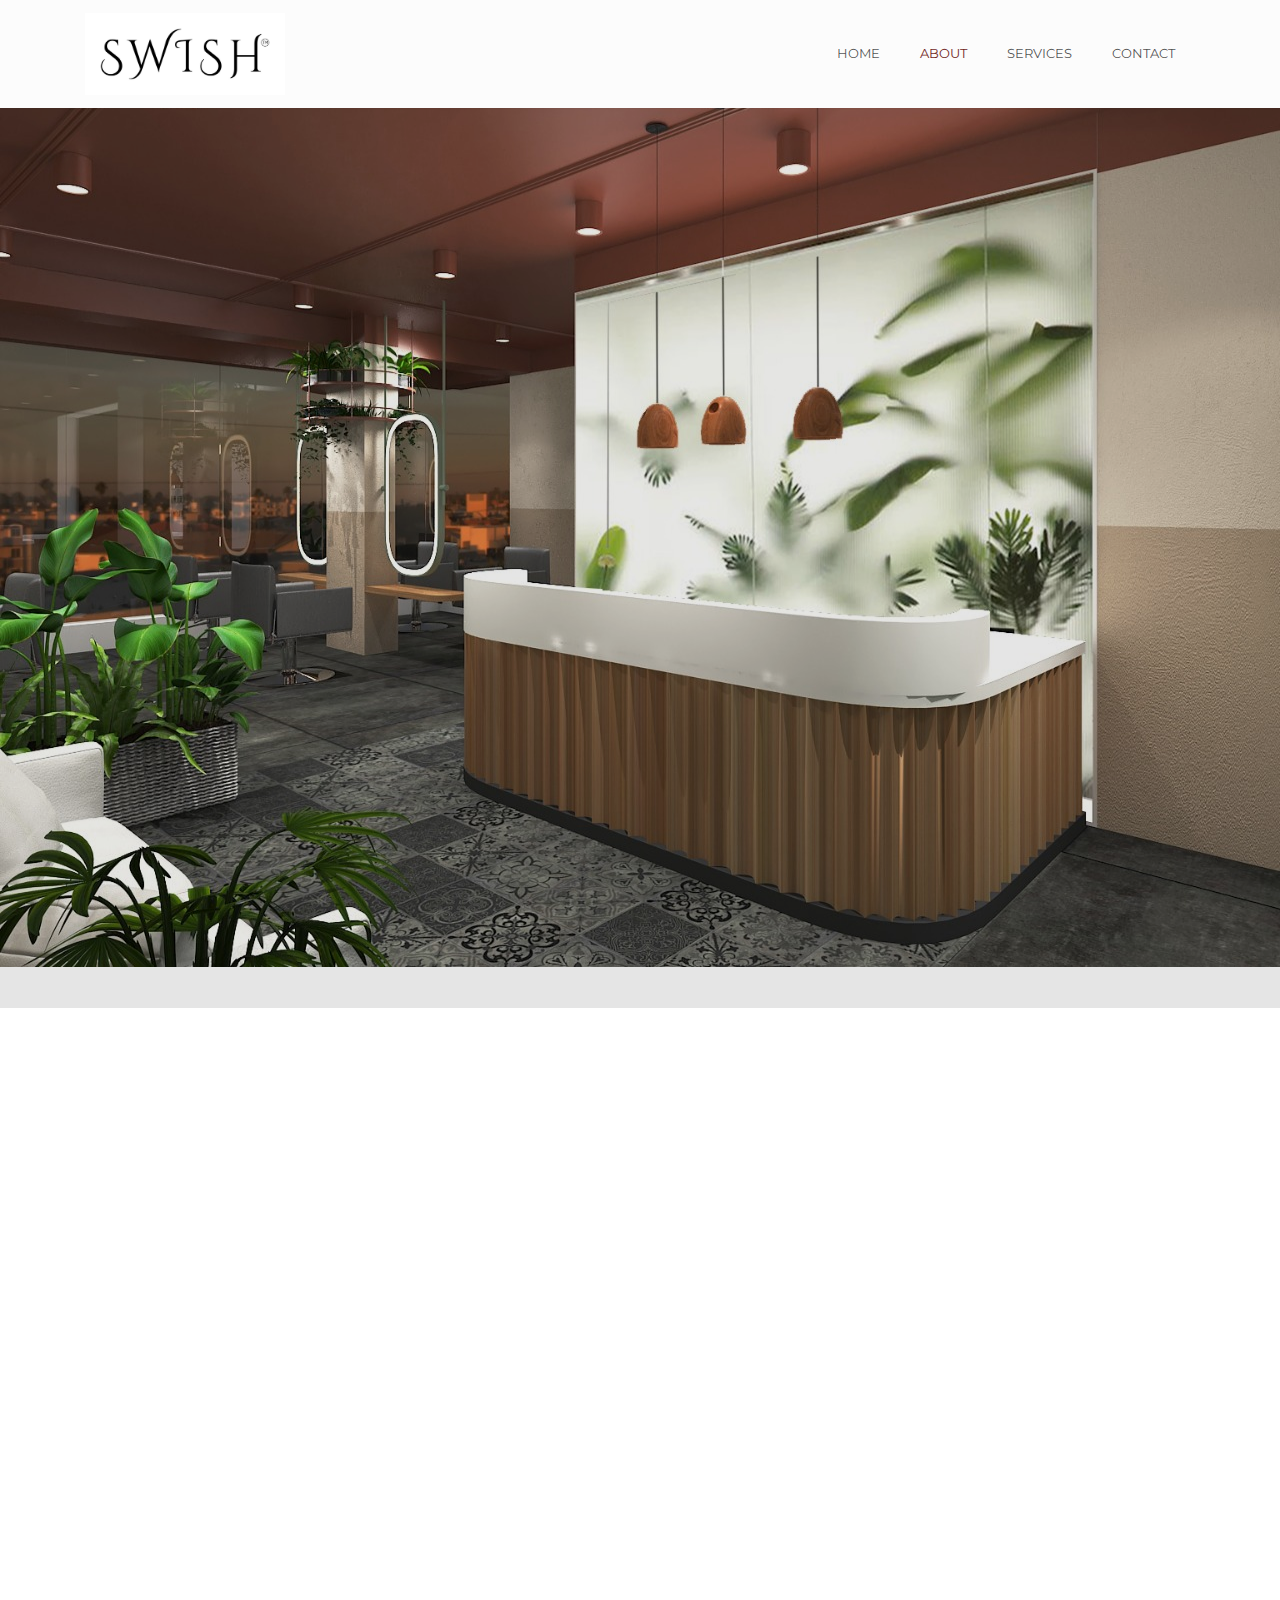
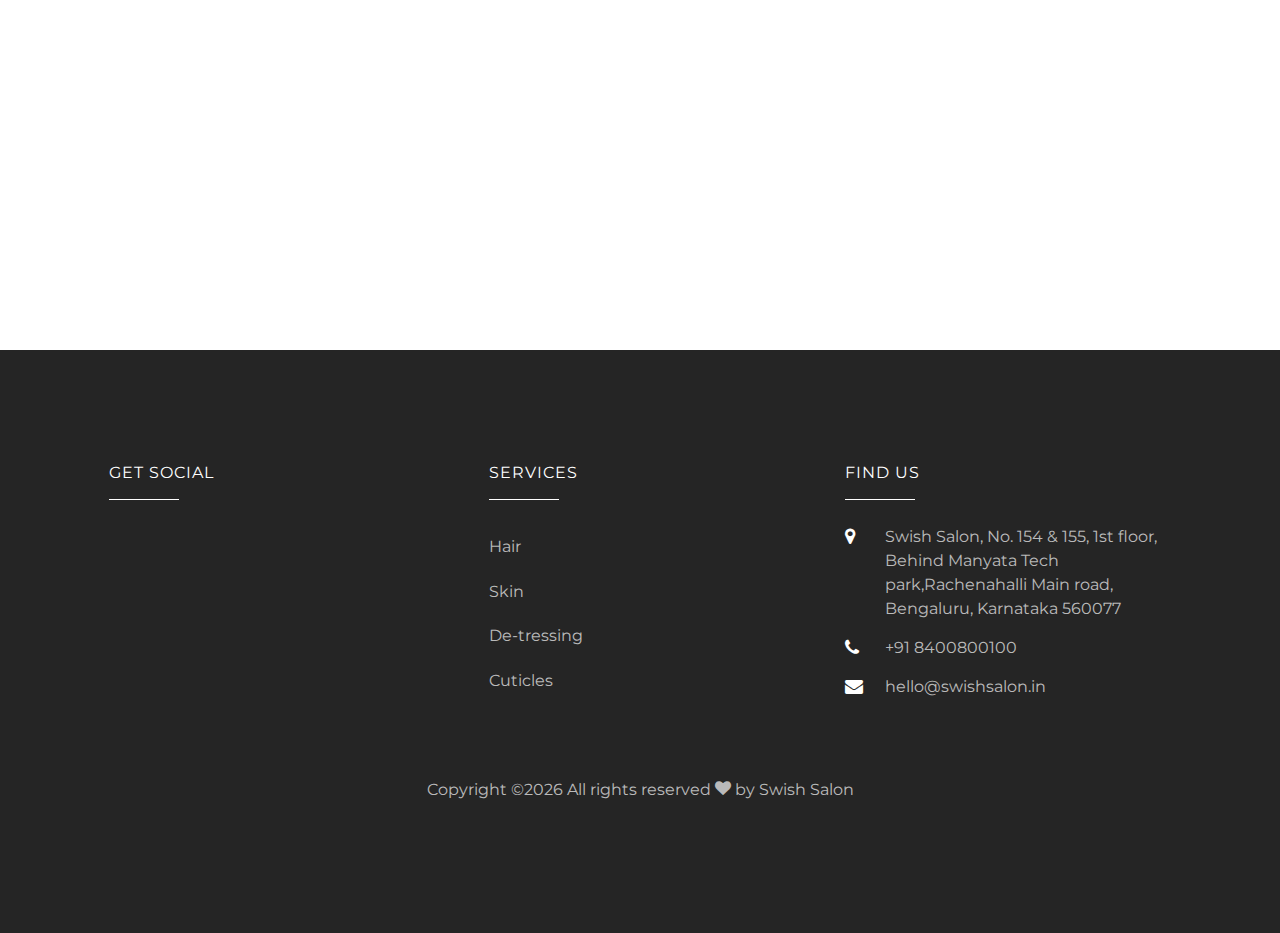
==== commit c499e91f: "Add files via upload" ====
--- a/about.html
+++ b/about.html
@@ -28,6 +28,26 @@
     <link rel="stylesheet" type="text/css" href="css/custom.css">
   </head>
   <body>
+
+     <nav class="navbar navbar-expand-lg navbar-dark ftco_navbar bg-dark ftco-navbar-light" id="ftco-navbar">
+      <div class="container">
+        <a class="navbar-brand" href="index.html"><img src="images/swish.jpg" class="logo-img" alt="logo image"></a>
+        <button class="navbar-toggler" type="button" data-toggle="collapse" data-target="#ftco-nav" aria-controls="ftco-nav" aria-expanded="false" aria-label="Toggle navigation">
+          <span class="oi oi-menu"></span> Menu
+        </button>
+
+        <div class="collapse navbar-collapse" id="ftco-nav">
+          <ul class="navbar-nav ml-auto">
+            <li class="nav-item"><a href="index.html" class="nav-link">Home</a></li>
+            <li class="nav-item active"><a href="about.html" class="nav-link">About</a></li>
+            <li class="nav-item"><a href="services.html" class="nav-link">Services</a></li>
+            <li class="nav-item"><a href="contact.html" class="nav-link">Contact</a></li>
+          </ul>
+        </div>
+      </div>
+    </nav>
+    <!-- END nav -->
+
     
     <div class="hero-wrap js-fullheight" style="background-image: url('images/swish_bg.jpg');" data-stellar-background-ratio="0.5">
       <div class="overlay"></div>
@@ -48,96 +68,63 @@
       </div>
     </div>
     
-    <nav class="navbar navbar-expand-lg navbar-dark ftco_navbar bg-dark ftco-navbar-light" id="ftco-navbar">
-      <div class="container">
-        <a class="navbar-brand" href="index.html"><img src="images/swish.jpg" class="logo-img" alt="logo image"></a>
-        <button class="navbar-toggler" type="button" data-toggle="collapse" data-target="#ftco-nav" aria-controls="ftco-nav" aria-expanded="false" aria-label="Toggle navigation">
-          <span class="oi oi-menu"></span> Menu
-        </button>
-
-        <div class="collapse navbar-collapse" id="ftco-nav">
-          <ul class="navbar-nav ml-auto">
-            <li class="nav-item"><a href="index.html" class="nav-link">Home</a></li>
-            <li class="nav-item active"><a href="about.html" class="nav-link">About</a></li>
-            <li class="nav-item"><a href="services.html" class="nav-link">Services</a></li>
-            <li class="nav-item"><a href="work.html" class="nav-link">Work</a></li>
-            <li class="nav-item"><a href="blog.html" class="nav-link">Blog</a></li>
-            <li class="nav-item"><a href="contact.html" class="nav-link">Contact</a></li>
-          </ul>
-        </div>
-      </div>
-    </nav>
-    <!-- END nav -->
-
+   
     <section class="ftco-section">
     	<div class="container">
     		<div class="row d-flex">
-    			<div class="col-md-6 d-flex ftco-animate">
-    				<div class="img img-about align-self-stretch" style="background-image: url(images/bg_3.jpg); width: 100%;"></div>
-    			</div>
-    			<div class="col-md-6 pl-md-5 ftco-animate">
-    				<h2 class="mb-4">About Swish Salon and Spa</h2>
-    				<p>Lorem ipsum dolor sit amet, consectetur adipiscing elit. Donec tincidunt aliquet augue, quis feugiat augue tincidunt vitae. Suspendisse porttitor a nibh eget mollis. Pellentesque faucibus ante at justo aliquet, vel tempor neque ullamcorper. Duis scelerisque enim arcu, commodo rutrum nisi volutpat sit amet. Aenean non elit vel mauris auctor placerat. Ut pretium aliquam velit. Cras nec lectus placerat, suscipit erat id, congue nisi. Nullam tristique consectetur vestibulum. Nulla rutrum purus vel enim pellentesque, non maximus massa ullamcorper. Donec mollis nisi sapien, at lobortis libero interdum sed. Integer elit nunc, fringilla non viverra id, varius vel dolor. Nullam ultricies eros eget consectetur mattis. Nulla pellentesque molestie ligula ac malesuada.</p>
-    				<p>Lorem ipsum dolor sit amet, consectetur adipiscing elit. Donec tincidunt aliquet augue, quis feugiat augue tincidunt vitae. Suspendisse porttitor a nibh eget mollis. Pellentesque faucibus ante at justo aliquet, vel tempor neque ullamcorper. Duis scelerisque enim arcu, commodo rutrum nisi volutpat sit amet. Aenean non elit vel mauris auctor placerat. Ut pretium aliquam velit. Cras nec lectus placerat, suscipit erat id, congue nisi. Nullam tristique consectetur vestibulum. Nulla rutrum purus vel enim pellentesque, non maximus massa ullamcorper. Donec mollis nisi sapien, at lobortis libero interdum sed. Integer elit nunc, fringilla non viverra id, varius vel dolor. Nullam ultricies eros eget consectetur mattis. Nulla pellentesque molestie ligula ac malesuada.</p>
+    			
+    			<div class="col-md-12 heading-section ftco-animate text-center">
+    				<h2 class="mb-4">About Us</h2>
+    				<p class="info">Swish was founded with a mission towards ensuring premier and luxury wellness and grooming for fastidious customers desirous of nothing but the best. From top of the line products and cutting-edge equipment to skilled, well-trained and highly experienced staff members, we pull out all the stops to pamper you to the hilt!</p>
+    				<p class="info">We offer a bevy of services covering hair styling, color, smoothening/straightening, scalp and hair treatments and delightfully indulgent hair spas that will de-stress you immensely after a hard day! Give your skin the right glow with skin treatments including facials and cleansing procedures while a hard-earned pedicure/manicure here at Swish may make you feel on top of the world! And yes, amidst all these services, we also offer the humble trimming/shaving/styling albeit in a more glamorous avatar for our bearded brethren out there! Waving and threading complete the list of immaculate, high-quality and comfortable grooming and beauty solutions offered here at Swish. Authentic barber chairs line our VIP Room where you can enjoy private services and immaculate shaves alike in an ambience fit for royalty!</p>
+            <p class="info">We are situated conveniently near the Manyata Tech Park and also the upcoming upmarket locality of Rachenahalli, Thanisandra while also being well connected to prime localities such as Hebbal, Kalyan Nagar, Vidyaranyapura and Sahakarnagar among others. Our highly experienced, well-trained, friendly and skilled staff members make sure that every session is more memorable than the last one!</p>
+            <p class="info">And if you’re thinking of safety and hygiene precautions, let us assure you of complete peace of mind since Swish believes in adhering to all hygiene protocols for guests and staff members alike. At Swish, you can simply <span class="span-italic">get pampered safely in the new normal</span> and wash away all the stress of the daily grind with elan.</p>
+            <p class="info">At Swish, we’ve got your back as you get ready to venture outdoors and start unlocking aspects of your life in turn. Want to pamper yourself for a job well done? Want an instant fix of positivity for the depression surrounding you? No matter your needs, Swish is here to cater to the same with gusto.</p>
+            <p class="info">On that note, here are three exhortations we would like you to see/know-</p>
+            <p class="info">Let us do the heavy lifting while you relax and unwind.</p>
+            <p class="info">Let us <span class="span-italic">swish</span> you into a world of comfort, convenience, premier quality and luxury beauty/grooming treatments</p>
+            <p class="info">Let us be your reason to look and feel good for a change.</p>
+            <p class="info">Happy Swishing!</p>
     			</div>
     		</div>
     	</div>
     </section>
 
-<section class="ftco-section">
-      <div class="container">
-        <div class="row d-flex">
-          <div class="col-md-6 pl-md-5 ftco-animate">
-            <h2 class="mb-4">Our products</h2>
-            <p>Lorem ipsum dolor sit amet, consectetur adipiscing elit. Donec tincidunt aliquet augue, quis feugiat augue tincidunt vitae. Suspendisse porttitor a nibh eget mollis. Pellentesque faucibus ante at justo aliquet, vel tempor neque ullamcorper. Duis scelerisque enim arcu, commodo rutrum nisi volutpat sit amet. Aenean non elit vel mauris auctor placerat. Ut pretium aliquam velit. Cras nec lectus placerat, suscipit erat id, congue nisi. Nullam tristique consectetur vestibulum. Nulla rutrum purus vel enim pellentesque, non maximus massa ullamcorper. Donec mollis nisi sapien, at lobortis libero interdum sed. Integer elit nunc, fringilla non viverra id, varius vel dolor. Nullam ultricies eros eget consectetur mattis. Nulla pellentesque molestie ligula ac malesuada.</p>
-            <p>Lorem ipsum dolor sit amet, consectetur adipiscing elit. Donec tincidunt aliquet augue, quis feugiat augue tincidunt vitae. Suspendisse porttitor a nibh eget mollis. Pellentesque faucibus ante at justo aliquet, vel tempor neque ullamcorper. Duis scelerisque enim arcu, commodo rutrum nisi volutpat sit amet. Aenean non elit vel mauris auctor placerat. Ut pretium aliquam velit. Cras nec lectus placerat, suscipit erat id, congue nisi. Nullam tristique consectetur vestibulum. Nulla rutrum purus vel enim pellentesque, non maximus massa ullamcorper. Donec mollis nisi sapien, at lobortis libero interdum sed. Integer elit nunc, fringilla non viverra id, varius vel dolor. Nullam ultricies eros eget consectetur mattis. Nulla pellentesque molestie ligula ac malesuada.</p>
-          </div>
-           <div class="col-md-6 d-flex ftco-animate">
-            <div class="img img-about align-self-stretch" style="background-image: url(images/bg_3.jpg); width: 100%;"></div>
-          </div>
-        </div>
-      </div>
-    </section>
 
     <footer class="ftco-footer ftco-section img">
       <div class="overlay"></div>
       <div class="container">
         <div class="row mb-5">
-          <div class="col-md-3">
-            <div class="ftco-footer-widget mb-4">
-              <h2 class="ftco-heading-2">About Us</h2>
-              <p>Lorem ipsum dolor sit amet, consectetur adipiscing elit. Donec tincidunt aliquet augue, quis feugiat augue tincidunt vitae. Suspendisse porttitor a nibh eget mollis. Pellentesque faucibus ante at justo aliquet, vel tempor neque ullamcorper.</p>
-            </div>
-          </div>
-          <div class="col-md-3">
+        
+          <div class="col-md-4">
             <div class="ftco-footer-widget mb-4 ml-md-4">
             <h2 class="ftco-heading-2">Get Social</h2>
             <ul class="ftco-footer-social list-unstyled">
-                <li class="ftco-animate"><a href="#"><span class="icon-twitter"></span></a></li>
-                <li class="ftco-animate"><a href="#"><span class="icon-facebook"></span></a></li>
-                <li class="ftco-animate"><a href="#"><span class="icon-instagram"></span></a></li>
+                <li class="ftco-animate"><a href="https://www.twitter.com/SwishSalonIndia"><span class="icon-twitter"></span></a></li>
+                <li class="ftco-animate"><a href="https://www.facebook.com/SwishSalonIndia"><span class="icon-facebook"></span></a></li>
+                <li class="ftco-animate"><a href="https://www.instagram.com/swishsalonindia/"><span class="icon-instagram"></span></a></li>
             </ul>
           </div>
           </div>
-          <div class="col-md-3">
+          <div class="col-md-4">
              <div class="ftco-footer-widget mb-4 ml-md-4">
               <h2 class="ftco-heading-2">Services</h2>
               <ul class="list-unstyled">
-                <li><a href="#" class="py-2 d-block">Body Care</a></li>
-                <li><a href="#" class="py-2 d-block">Makeup</a></li>
-                <li><a href="#" class="py-2 d-block">Spa</a></li>
-                <li><a href="#" class="py-2 d-block">Hair</a></li>
+                <li><a href="services.html" class="py-2 d-block">Hair</a></li>
+                <li><a href="services.html" class="py-2 d-block">Skin</a></li>
+                <li><a href="services.html" class="py-2 d-block">De-tressing</a></li>
+                <li><a href="services.html" class="py-2 d-block">Cuticles</a></li>
               </ul>
             </div>
           </div>
-          <div class="col-md-3">
+          <div class="col-md-4">
             <div class="ftco-footer-widget mb-4">
               <h2 class="ftco-heading-2">Find Us</h2>
               <div class="block-23 mb-3">
                 <ul>
-                  <li><span class="icon icon-map-marker"></span><span class="text">Swish Salon, Near Manyata Tech park, Bangalore</span></li>
-                  <li><a href="#"><span class="icon icon-phone"></span><span class="text">+91 9916568415</span></a></li>
-                  <li><a href="#"><span class="icon icon-envelope"></span><span class="text">mail@mail.com</span></a></li>
+                  <li><span class="icon icon-map-marker"></span><span class="text">Swish Salon, No. 154 &amp; 155, 1st floor, Behind Manyata Tech park,Rachenahalli Main road, Bengaluru, Karnataka 560077</span></li>
+                  <li><span class="icon icon-phone"></span><span class="text">+91 8400800100</span></li>
+                  <li><span class="icon icon-envelope"></span><span class="text">hello@swishsalon.in</span></li>
                 </ul>
               </div>
             </div>
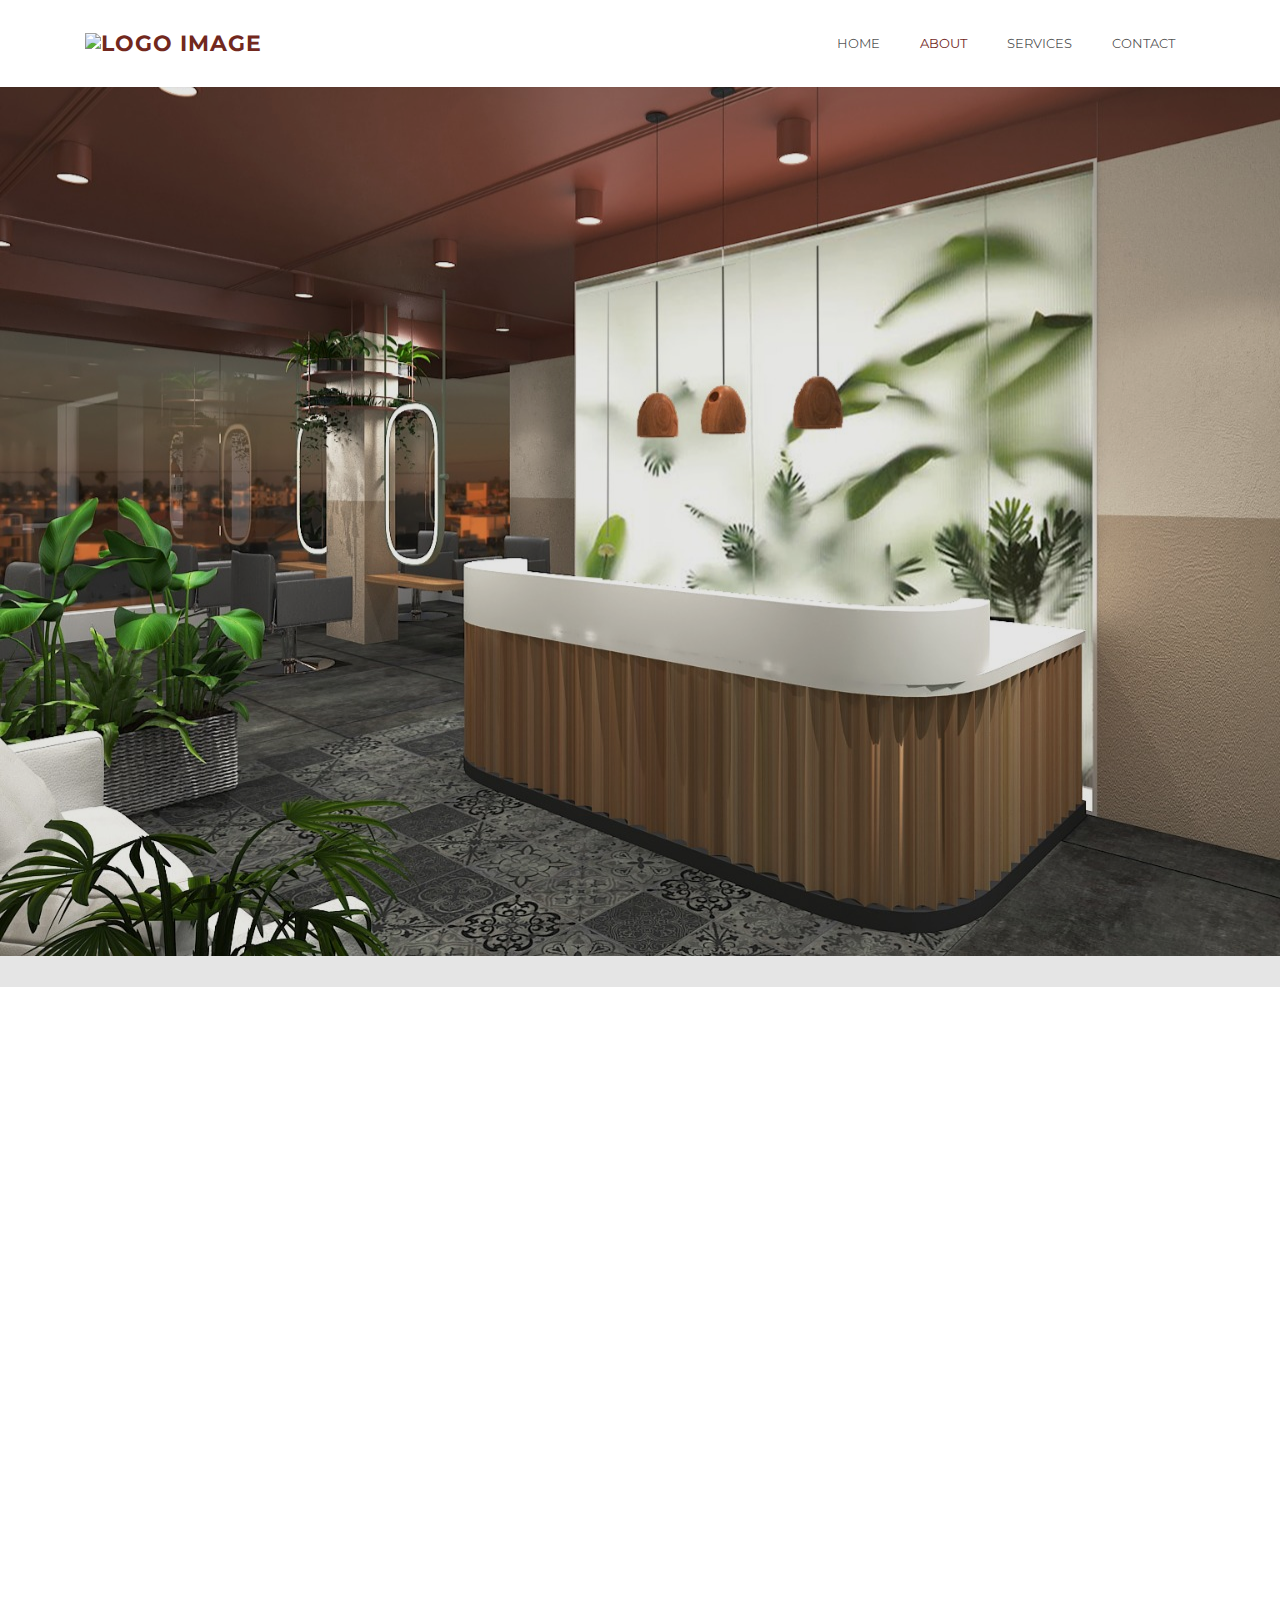
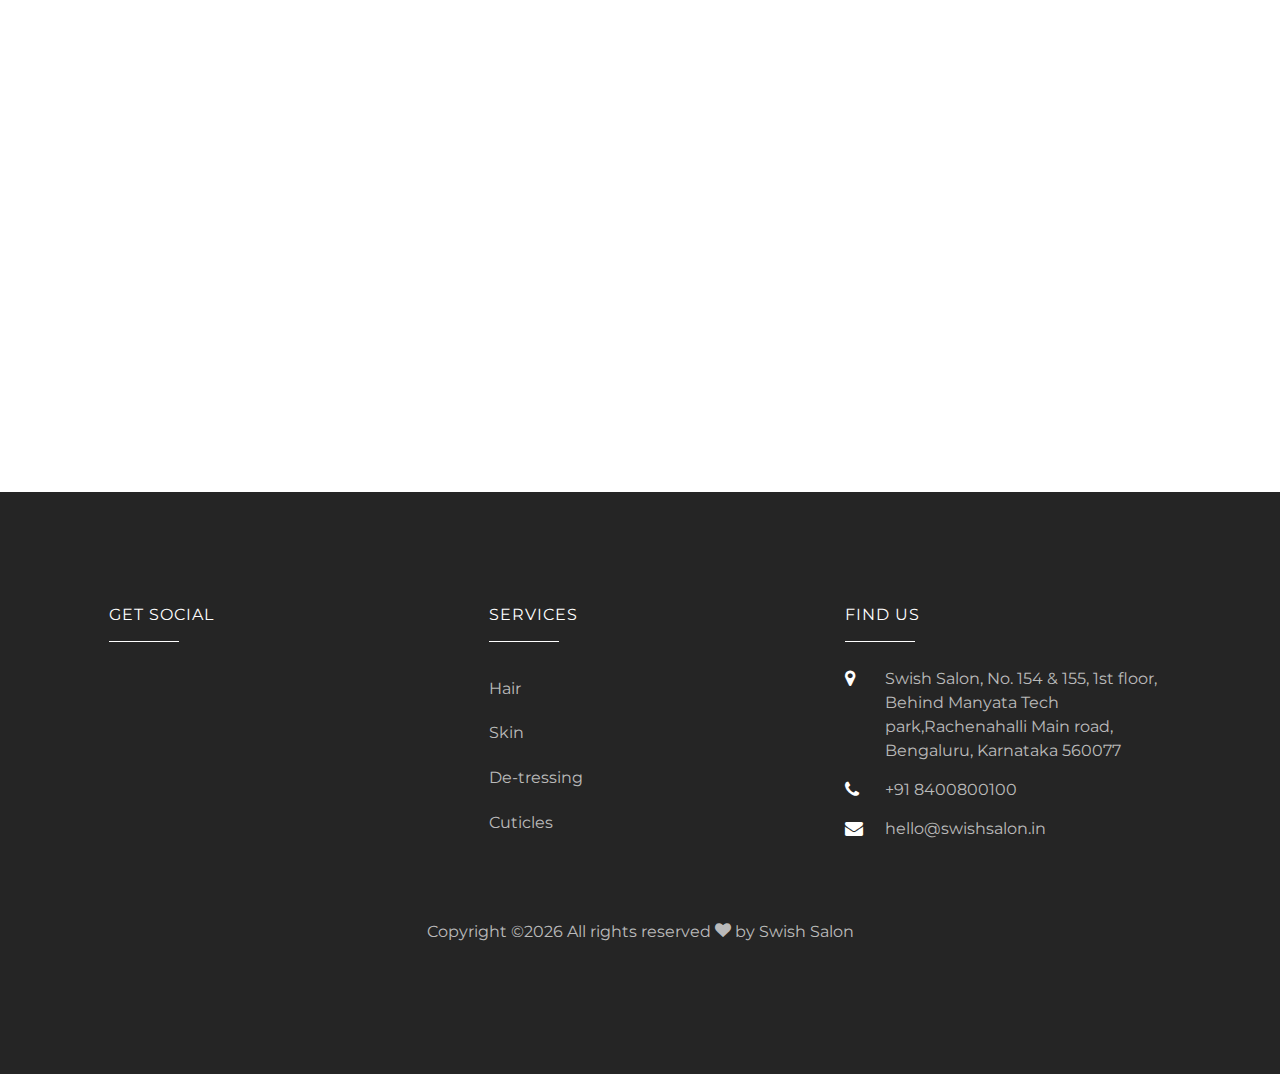
==== commit 1b3f3a22: "Add files via upload" ====
--- a/about.html
+++ b/about.html
@@ -31,9 +31,9 @@
 
      <nav class="navbar navbar-expand-lg navbar-dark ftco_navbar bg-dark ftco-navbar-light" id="ftco-navbar">
       <div class="container">
-        <a class="navbar-brand" href="index.html"><img src="images/swish.jpg" class="logo-img" alt="logo image"></a>
+        <a class="navbar-brand" href="index.html"><img src="images/transparent.svg" class="logo-img" alt="logo image"></a>
         <button class="navbar-toggler" type="button" data-toggle="collapse" data-target="#ftco-nav" aria-controls="ftco-nav" aria-expanded="false" aria-label="Toggle navigation">
-          <span class="oi oi-menu"></span> Menu
+          <span class="oi oi-menu"></span>
         </button>
 
         <div class="collapse navbar-collapse" id="ftco-nav">
--- a/css/style.css
+++ b/css/style.css
@@ -56,7 +56,7 @@
 
 body {
   margin: 0;
-  font-family: "Work Sans", -apple-system, BlinkMacSystemFont, "Segoe UI", Roboto, "Helvetica Neue", Arial, sans-serif, "Apple Color Emoji", "Segoe UI Emoji", "Segoe UI Symbol";
+  font-family: "Work Sans", -apple-system, BlinkMacSystemFont, "Segoe UI", Roboto, "Helvetica Neue", Arial, sans-serif, "Apple Color Emoji", "Segoe UI Emoji", "Segoe UI Symbol","great_vibes";
   font-size: 1rem;
   font-weight: 400;
   line-height: 1.5;
@@ -7304,7 +7304,7 @@
   color: #72281e !important; }
 
 .ftco-navbar-light {
-  background: #fcfcfc !important;
+  background: #ffffff !important;
   z-index: 3;
   -webkit-box-shadow: 0 0 2px 0 rgba(0, 0, 0, 0.07);
   box-shadow: 0 0 2px 0 rgba(0, 0, 0, 0.07); }
--- a/css/custom.css
+++ b/css/custom.css
@@ -1,10 +1,63 @@
-.logo-img{
-	width: 200px;
-    background: transparent;
-}
-.font-60{
-	font-size: 60px !important;
-}
-.font-35{
-	font-size: 35px !important;
-}+.logo-img{
+	width: 200px;
+    background: transparent;
+}
+.font-60{
+	font-size: 60px !important;
+}
+.font-35{
+	font-size: 35px !important;
+}
+.icon-img{
+	height:72px;
+	margin: 0 auto;
+}
+.bold{
+	font-weight: 600;
+	color: #72281e;
+	font-size: 16px;
+}
+.info{
+	font-size: 16px !important;
+	text-align: justify;
+}
+.text-justify{
+	text-align: justify;
+}
+.italic{
+	font-style: italic;
+	font-size: 16px;
+	color: #000;
+	font-weight: 600;
+}
+.span-italic{
+	font-style: italic;
+	color: #72281e;
+	font-weight: 400;
+}
+.text-bold{
+	font-weight: 600 !important;
+}
+.service-btn{
+	background: #222;
+    text-transform: uppercase;
+    letter-spacing: 2px;
+    padding: 0 57px;
+    box-shadow: none;
+    text-align: center;
+    font-family: "Roboto", sans-serif;
+    font-size: 12px;
+    font-weight: 500;
+    line-height: 50px;
+    border-radius: 50px;
+    border: 0;
+    outline: none !important;
+    cursor: pointer;
+}
+.service-btn a {
+	color: #ffffff !important;
+}
+@font-face {
+   font-family: great_vibes;
+   src: url(fonts/GreatVibes-Regular.ttf) format('truetype');
+}
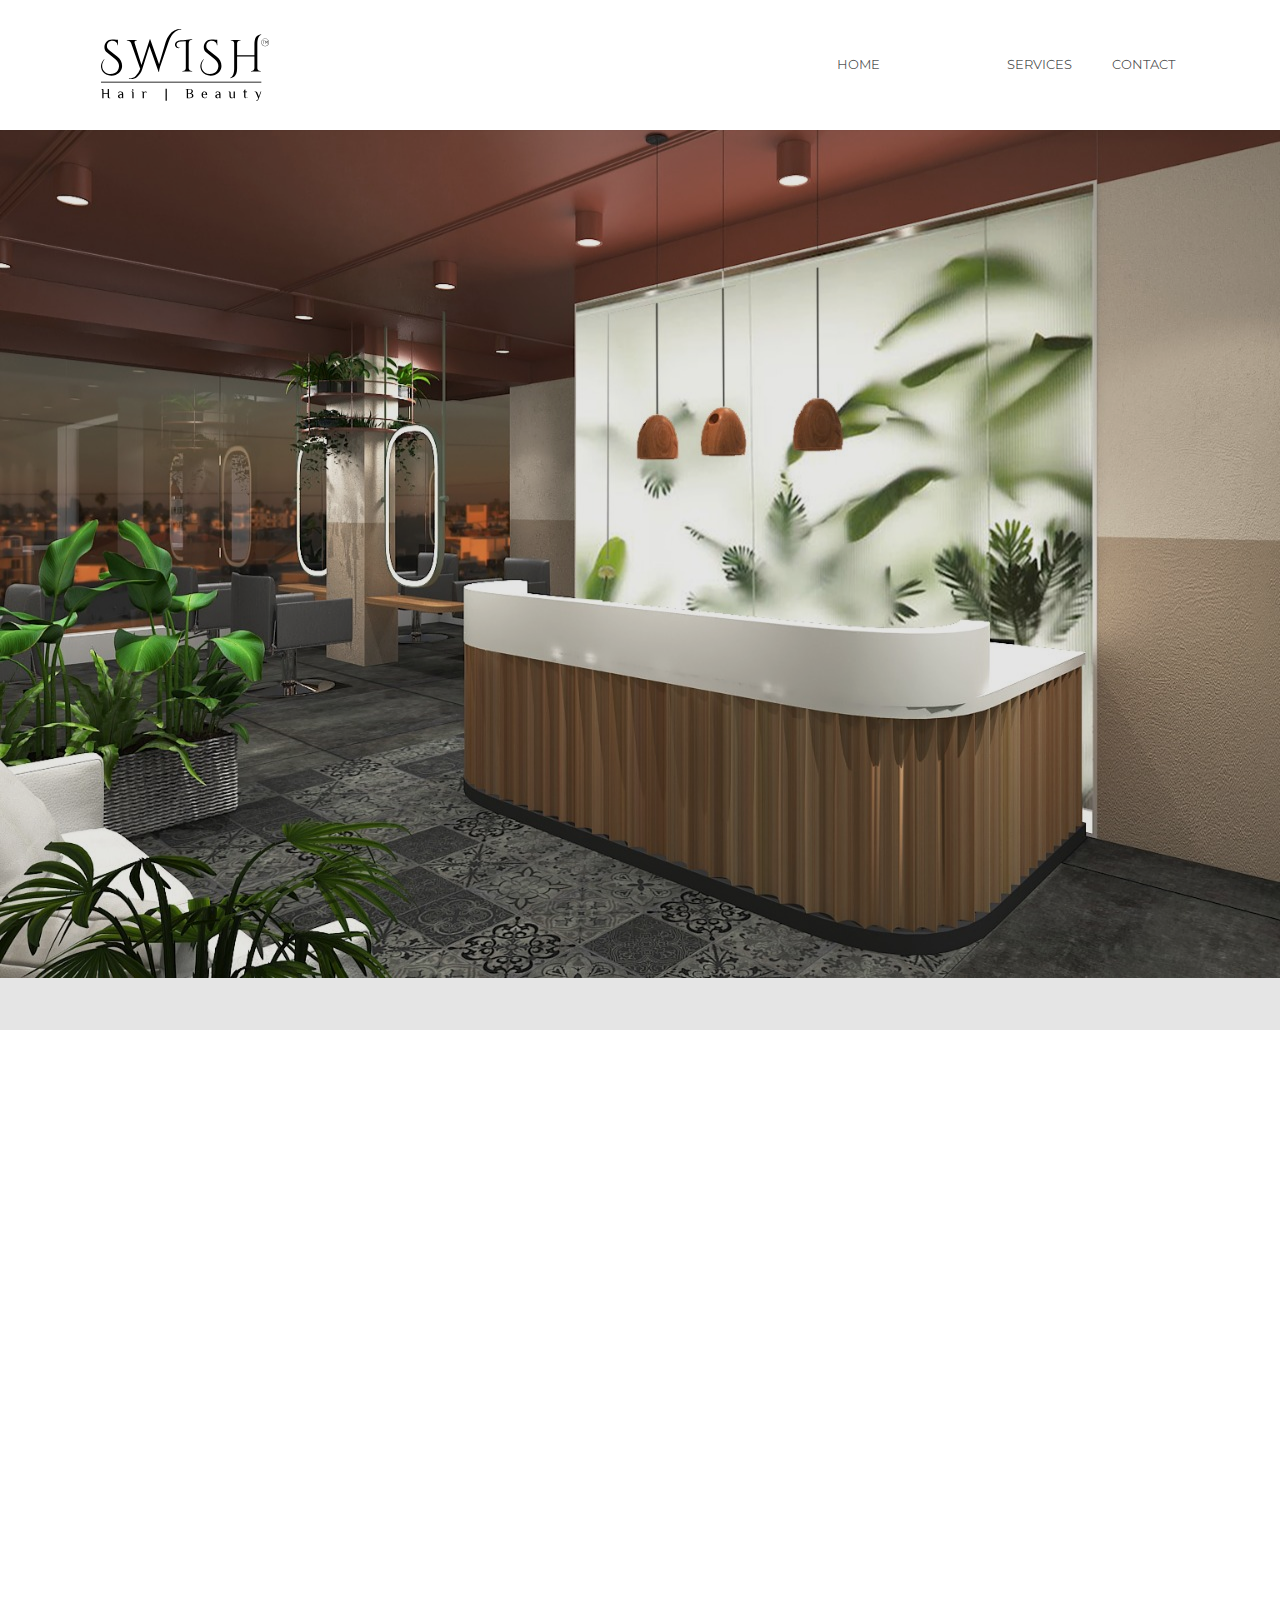
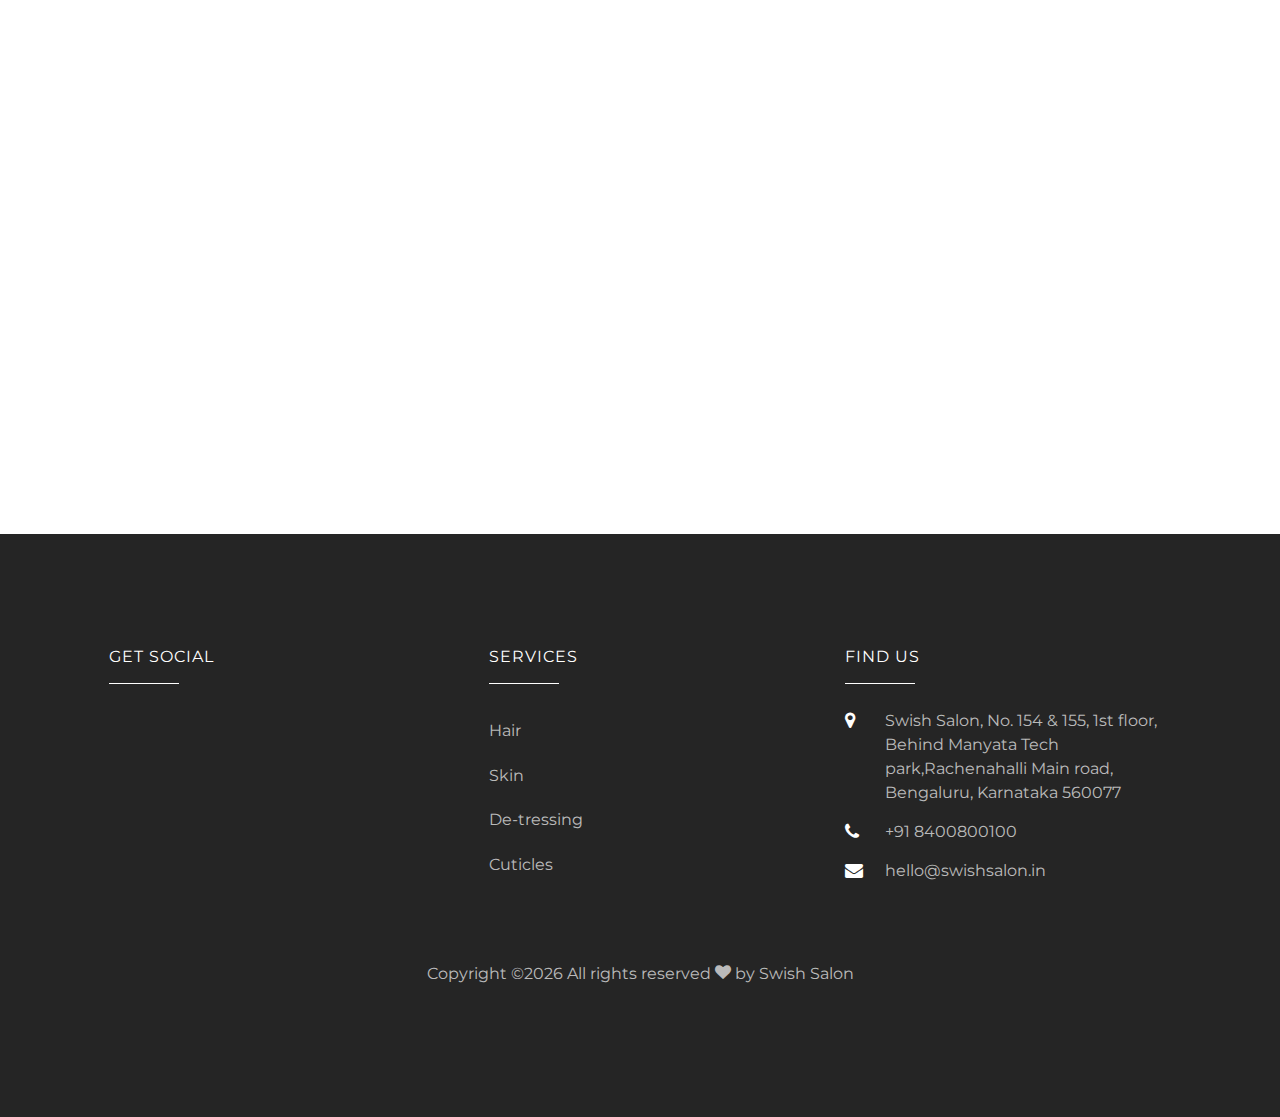
==== commit b91503e5: "Add files via upload" ====
--- a/about.html
+++ b/about.html
@@ -54,13 +54,13 @@
       <div class="container">
         <div class="row no-gutters slider-text js-fullheight align-items-center justify-content-center" data-scrollax-parent="true">
           <div class="col-md-8 ftco-animate text-center" data-scrollax=" properties: { translateY: '70%' }">
-            <div class="icon">
+            <!-- <div class="icon">
               <a href="index.html" class="logo">
                 <h1 class="font-60">Swish</h1>
               </a>
-            </div>
-            <h1 class="mb-4 font-35" data-scrollax="properties: { translateY: '30%', opacity: 1.6 }">Hair And Beauty</h1>
-            <p class="mb-5" data-scrollax="properties: { translateY: '30%', opacity: 1.6 }"></p>
+            </div> -->
+            <!-- <h1 class="mb-4 font-35" data-scrollax="properties: { translateY: '30%', opacity: 1.6 }">Hair And Beauty</h1>
+            <p class="mb-5" data-scrollax="properties: { translateY: '30%', opacity: 1.6 }"></p> -->
 
             <p data-scrollax="properties: { translateY: '30%', opacity: 1.6 }"><a href="services.html" class="btn btn-white btn-outline-white px-4 py-3">View Our Services</a></p>
           </div>
--- a/css/style.css
+++ b/css/style.css
@@ -7386,7 +7386,7 @@
   .ftco-navbar-light .navbar-nav > .nav-item.cta.cta-colored span {
     border-color: #72281e; }
   .ftco-navbar-light .navbar-nav > .nav-item.active > a {
-    color: #72281e; }
+    color: #ffffff; }
   .ftco-navbar-light .navbar-toggler {
     border: none;
     color: rgba(255, 255, 255, 0.5) !important;
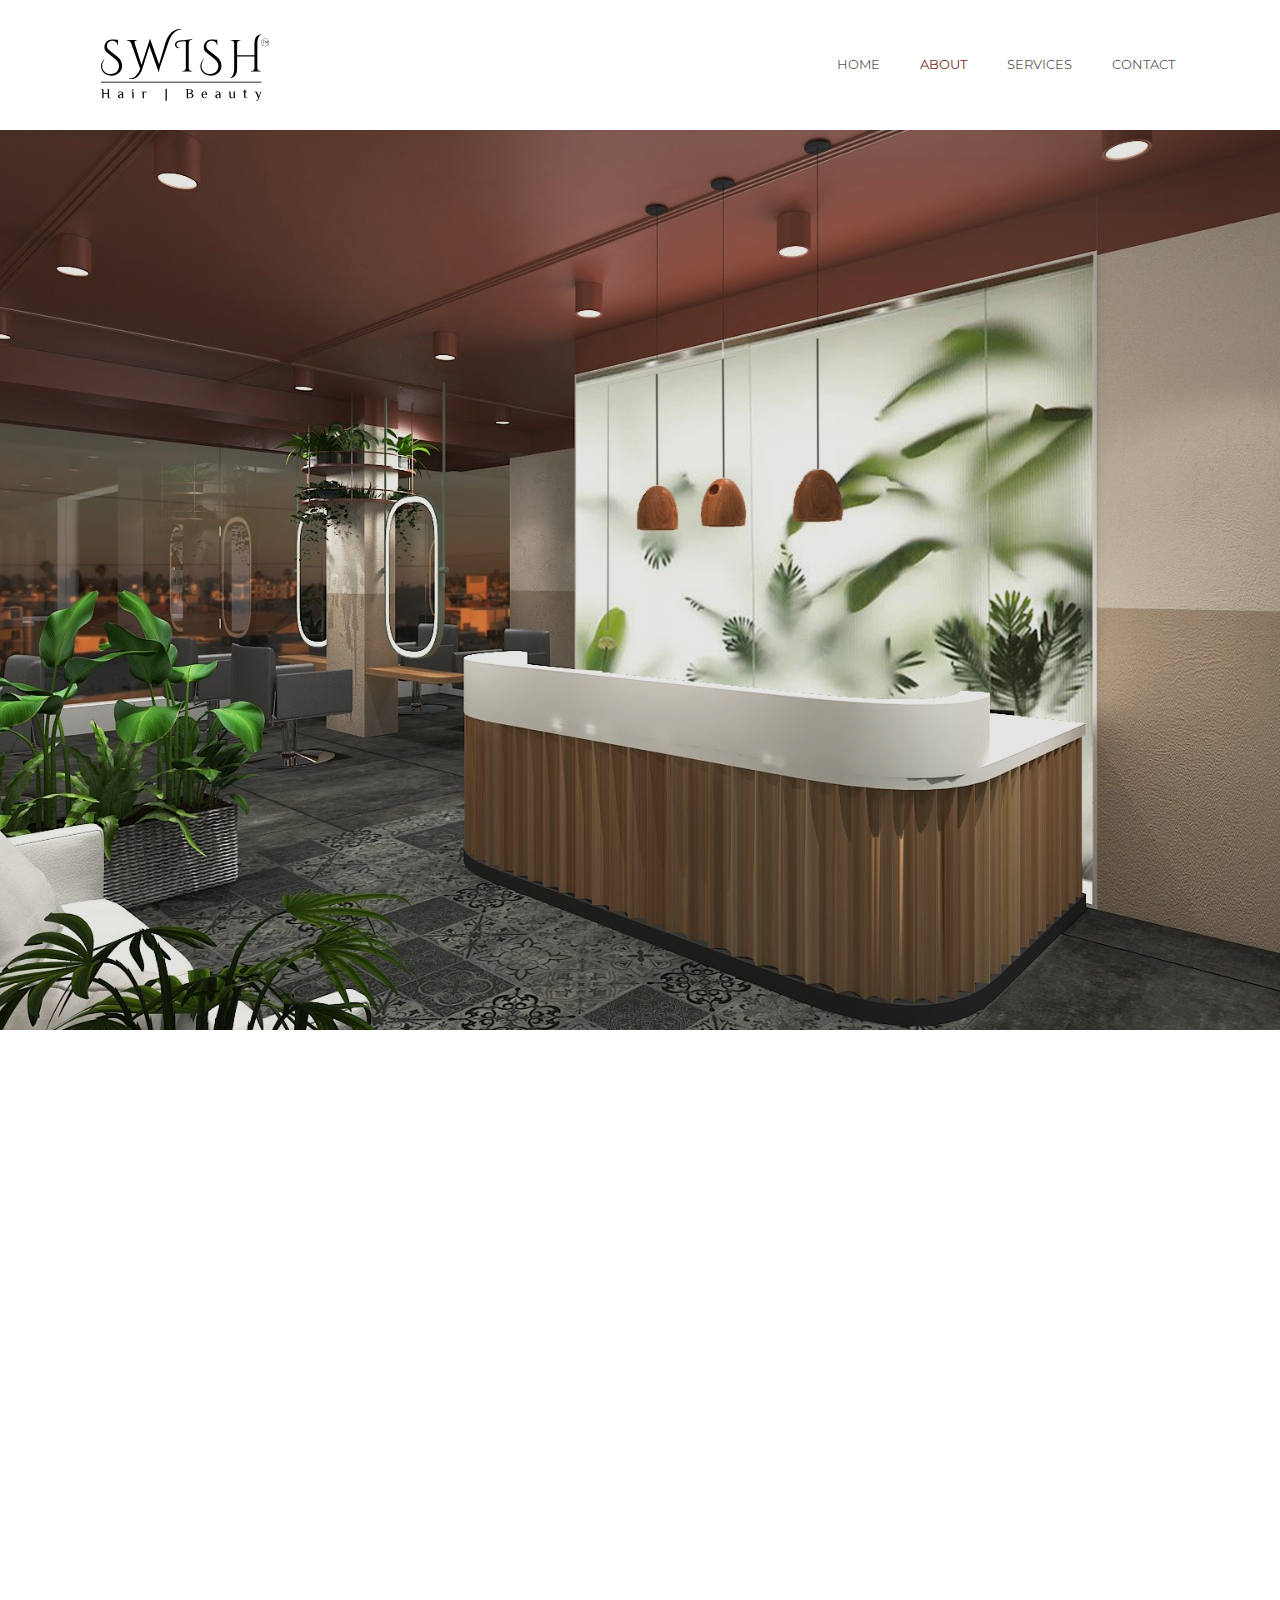
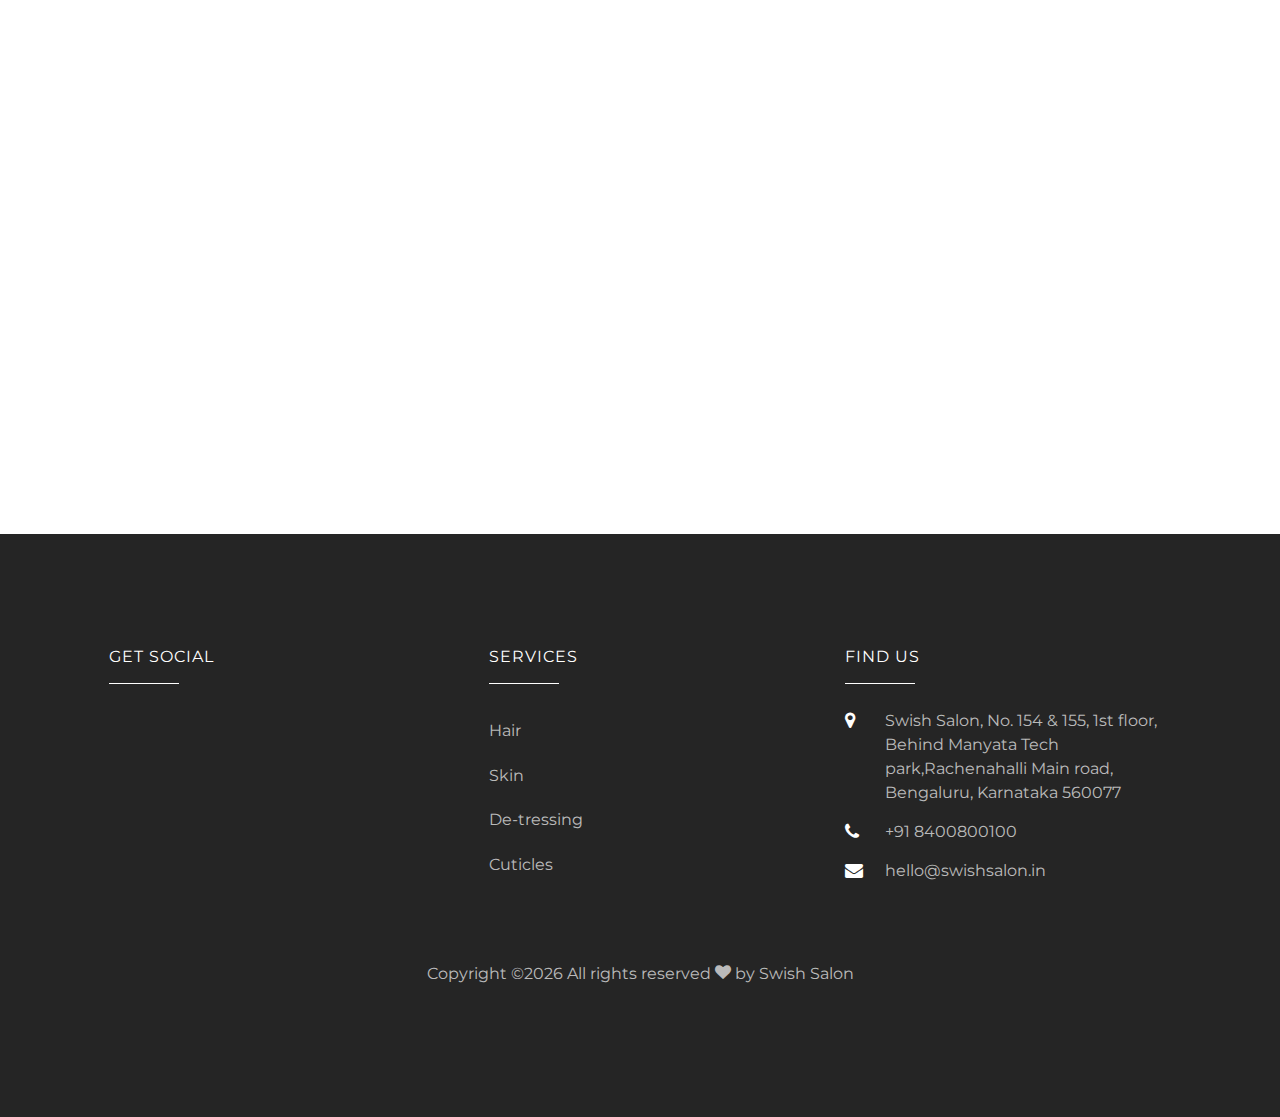
==== commit 53b09001: "Add files via upload" ====
--- a/about.html
+++ b/about.html
@@ -49,7 +49,7 @@
     <!-- END nav -->
 
     
-    <div class="hero-wrap js-fullheight" style="background-image: url('images/swish_bg.jpg');" data-stellar-background-ratio="0.5">
+    <div class="hero-wrap js-fullheight" style="background-image: url('images/swish_bg.jpg');">
       <div class="overlay"></div>
       <div class="container">
         <div class="row no-gutters slider-text js-fullheight align-items-center justify-content-center" data-scrollax-parent="true">
--- a/css/style.css
+++ b/css/style.css
@@ -7386,7 +7386,7 @@
   .ftco-navbar-light .navbar-nav > .nav-item.cta.cta-colored span {
     border-color: #72281e; }
   .ftco-navbar-light .navbar-nav > .nav-item.active > a {
-    color: #ffffff; }
+    color: #72281e; }
   .ftco-navbar-light .navbar-toggler {
     border: none;
     color: rgba(255, 255, 255, 0.5) !important;
@@ -7429,12 +7429,19 @@
         background: none;
         border-radius: 0px;
         padding-left: 0rem !important;
-        padding-right: 0rem !important; } }
+        padding-right: 0rem !important; }
+      .ftco-navbar-light .navbar-nav > .nav-item.active > a {
+        color: #ffffff; } 
+      }
     @media (max-width: 767.98px) {
       .ftco-navbar-light.scrolled .navbar-nav {
         background: none;
         padding-left: 0 !important;
-        padding-right: 0 !important; } }
+        padding-right: 0 !important; }
+      .ftco-navbar-light .navbar-nav > .nav-item.active > a {
+        color: #ffffff; }
+
+      }
     .ftco-navbar-light.scrolled .navbar-toggler {
       border: none;
       color: rgba(0, 0, 0, 0.5) !important;
